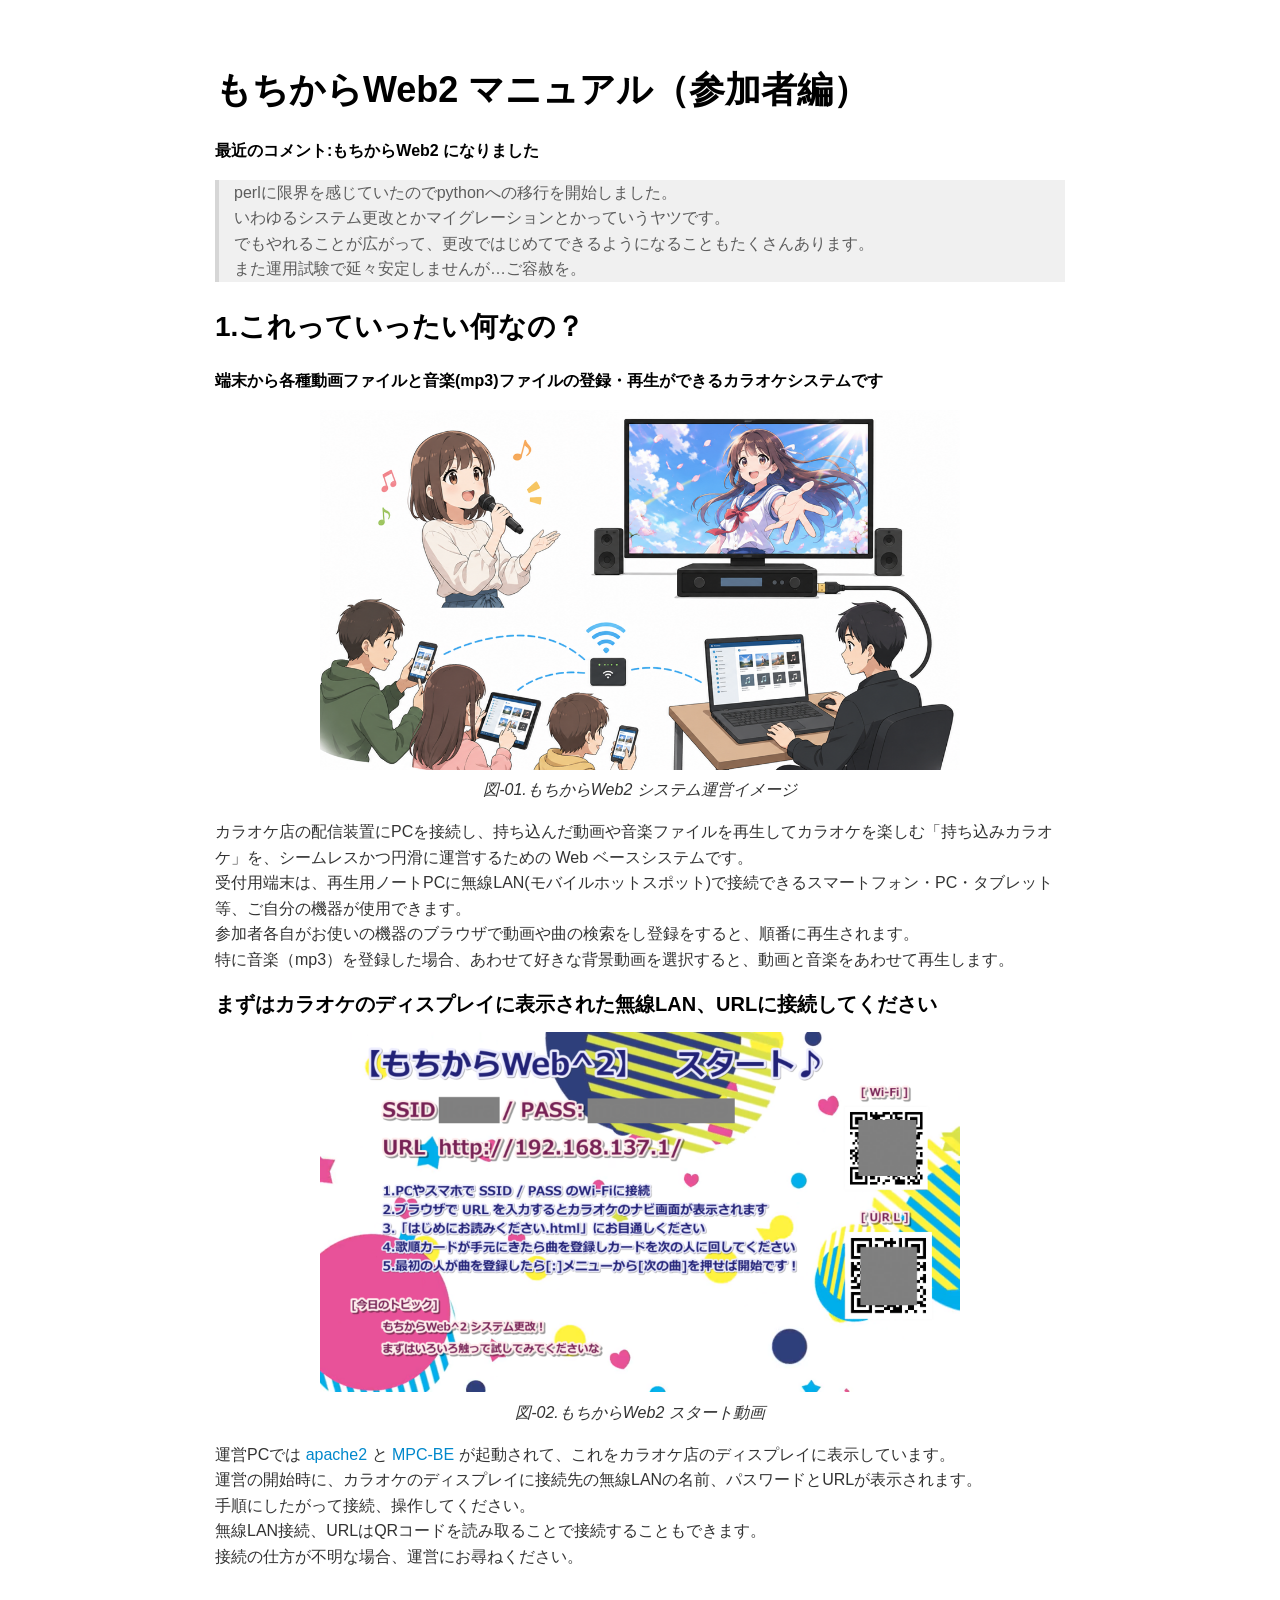
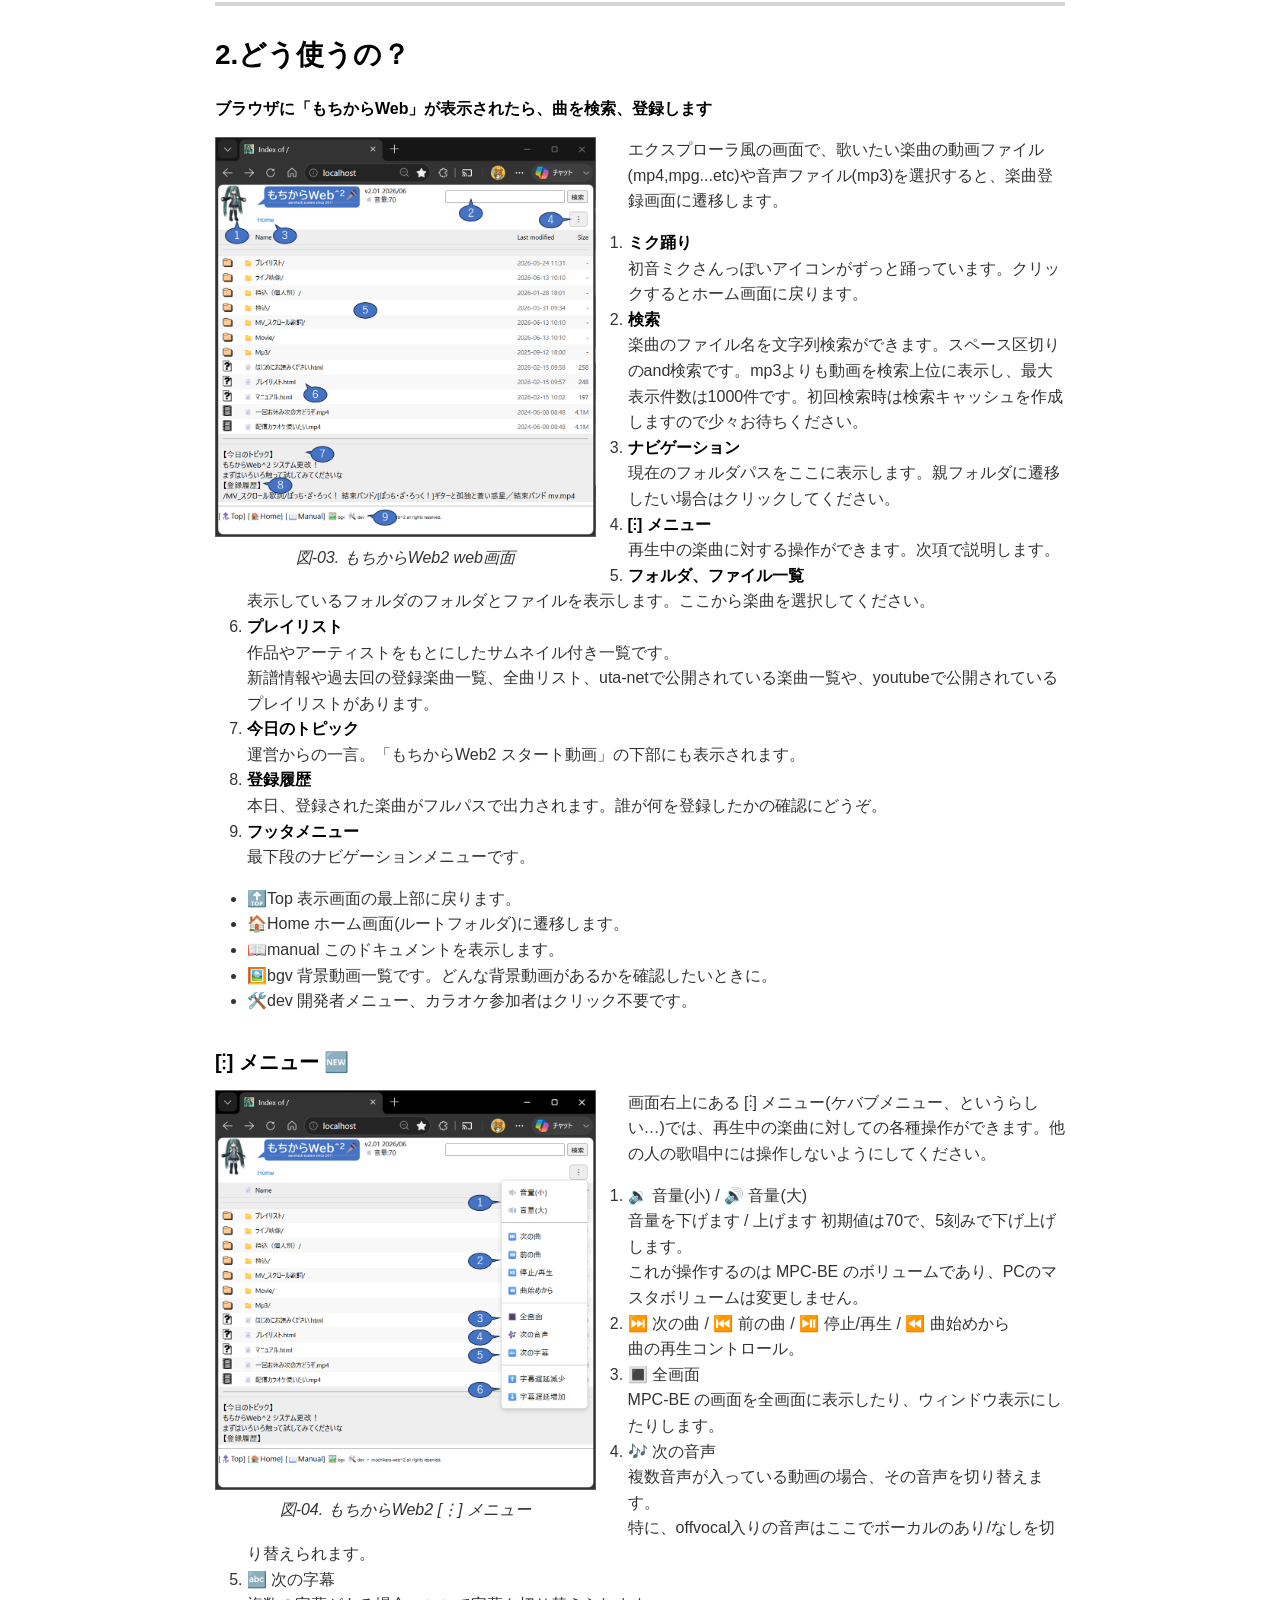
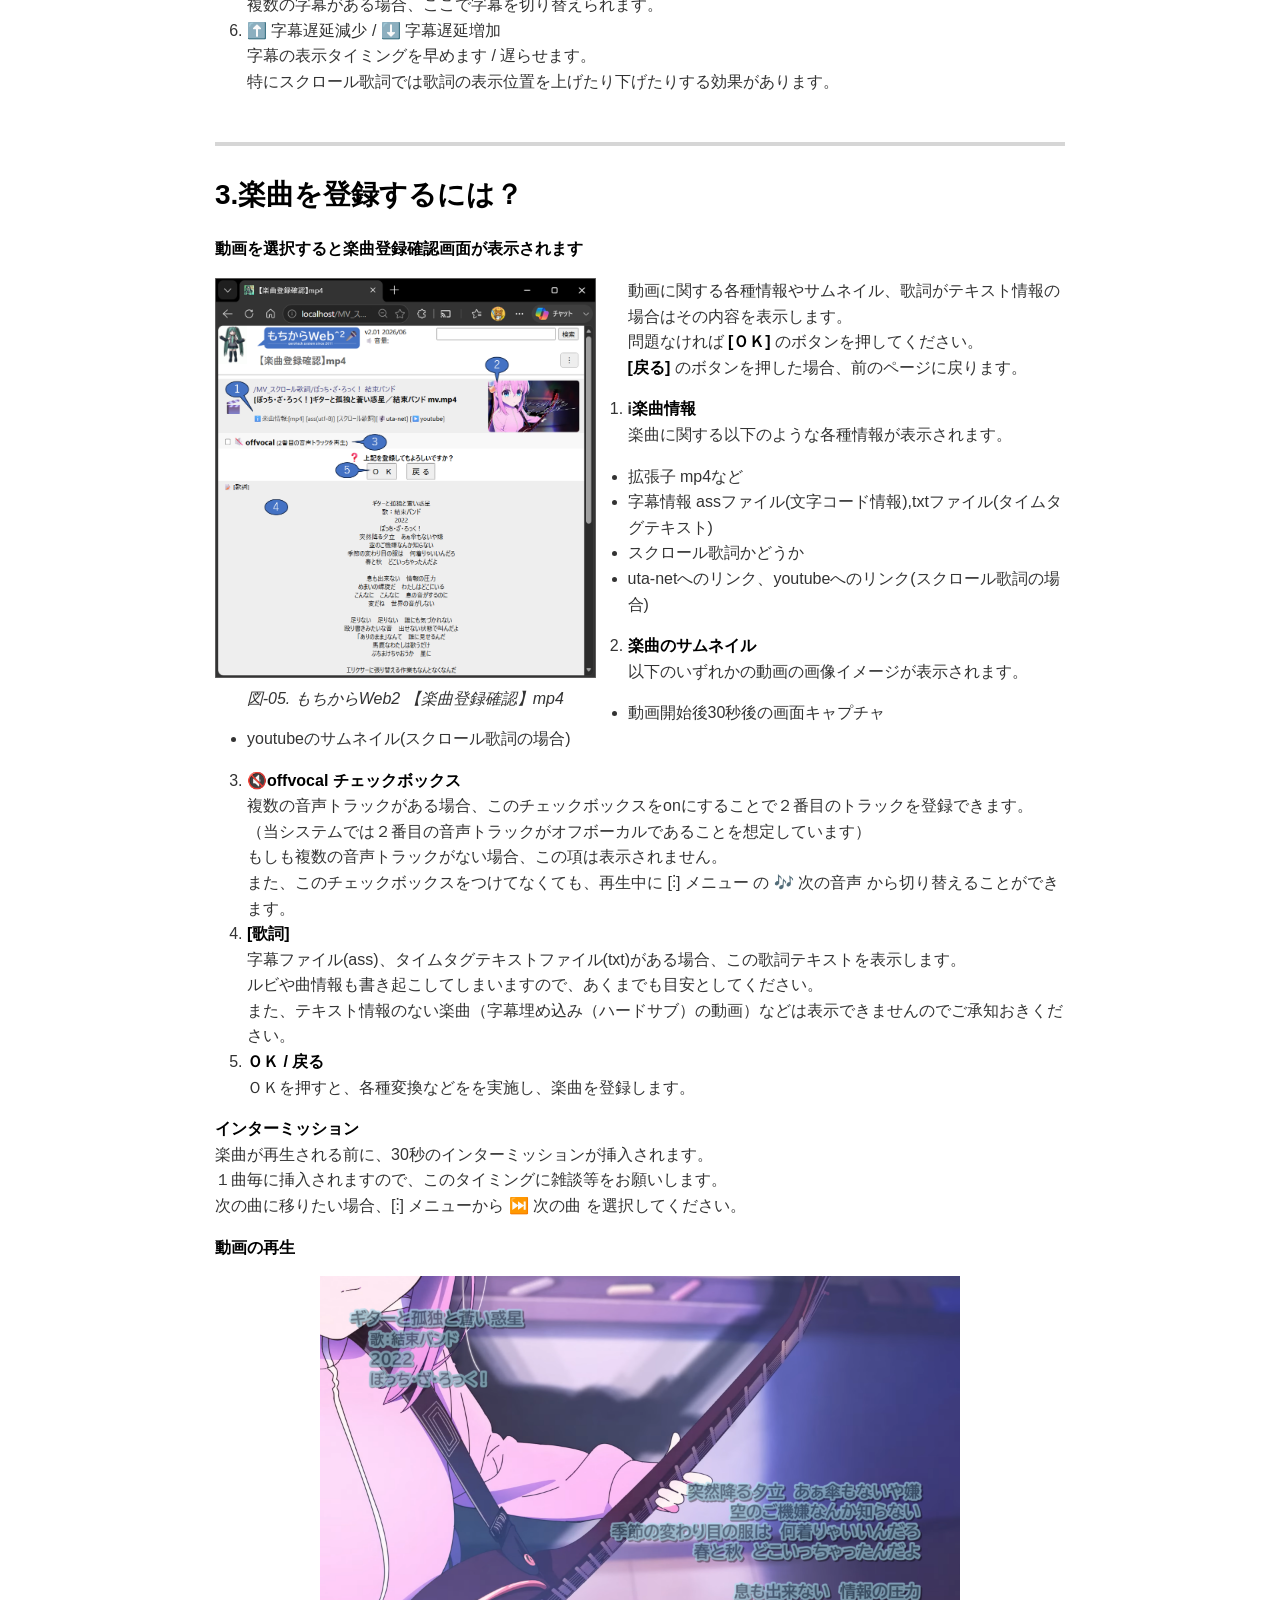
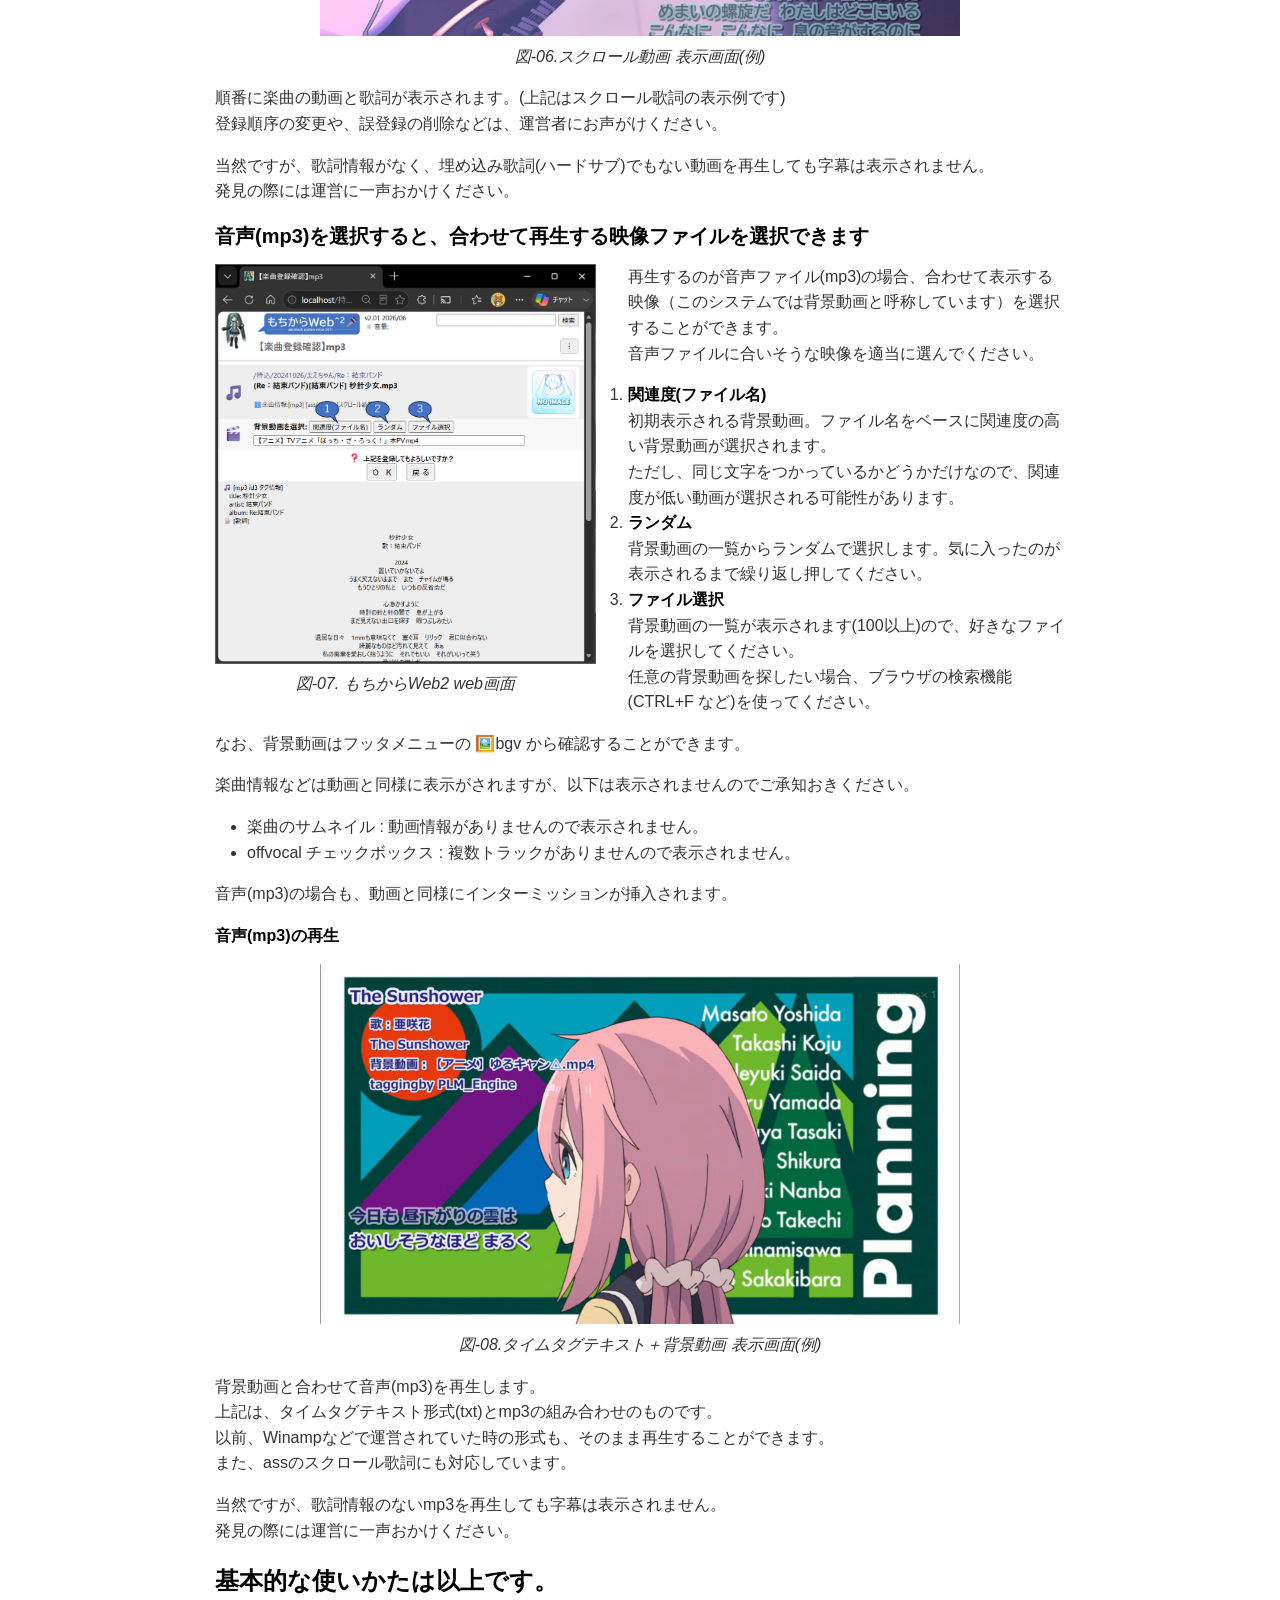
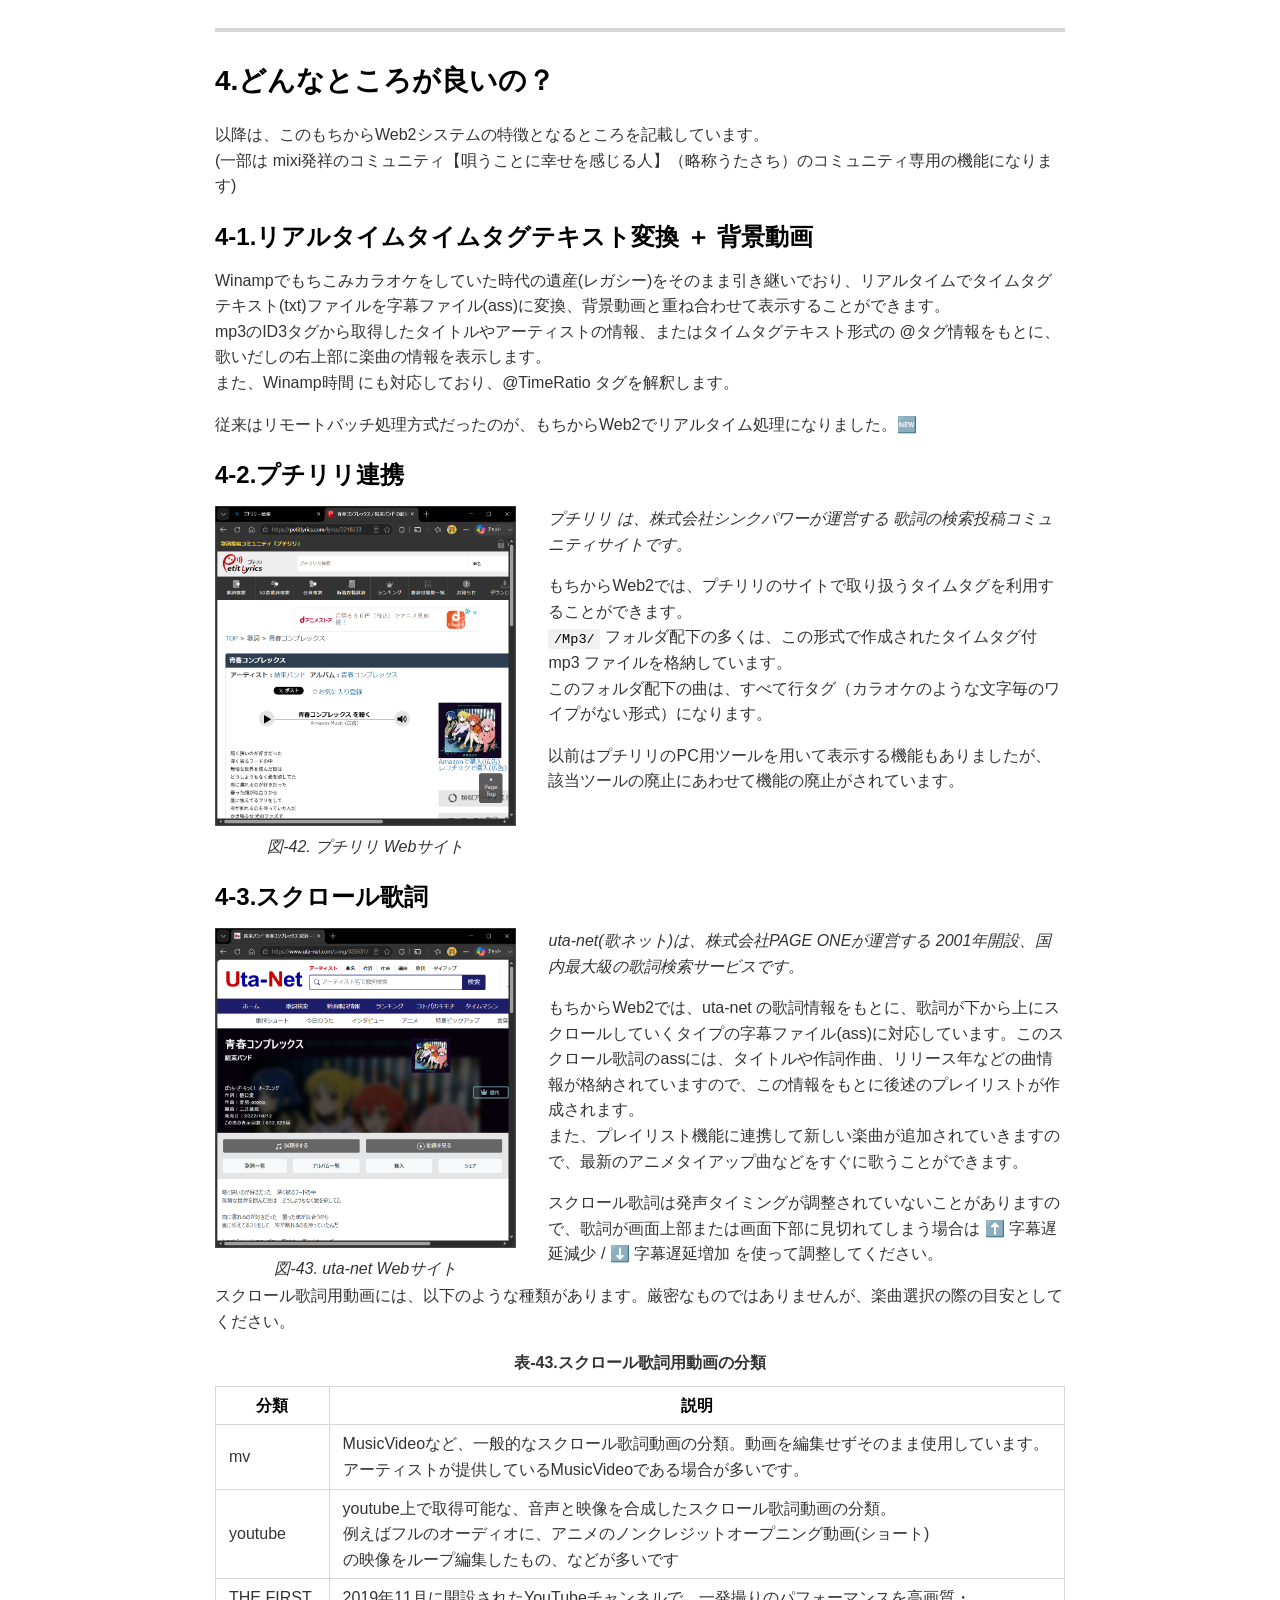
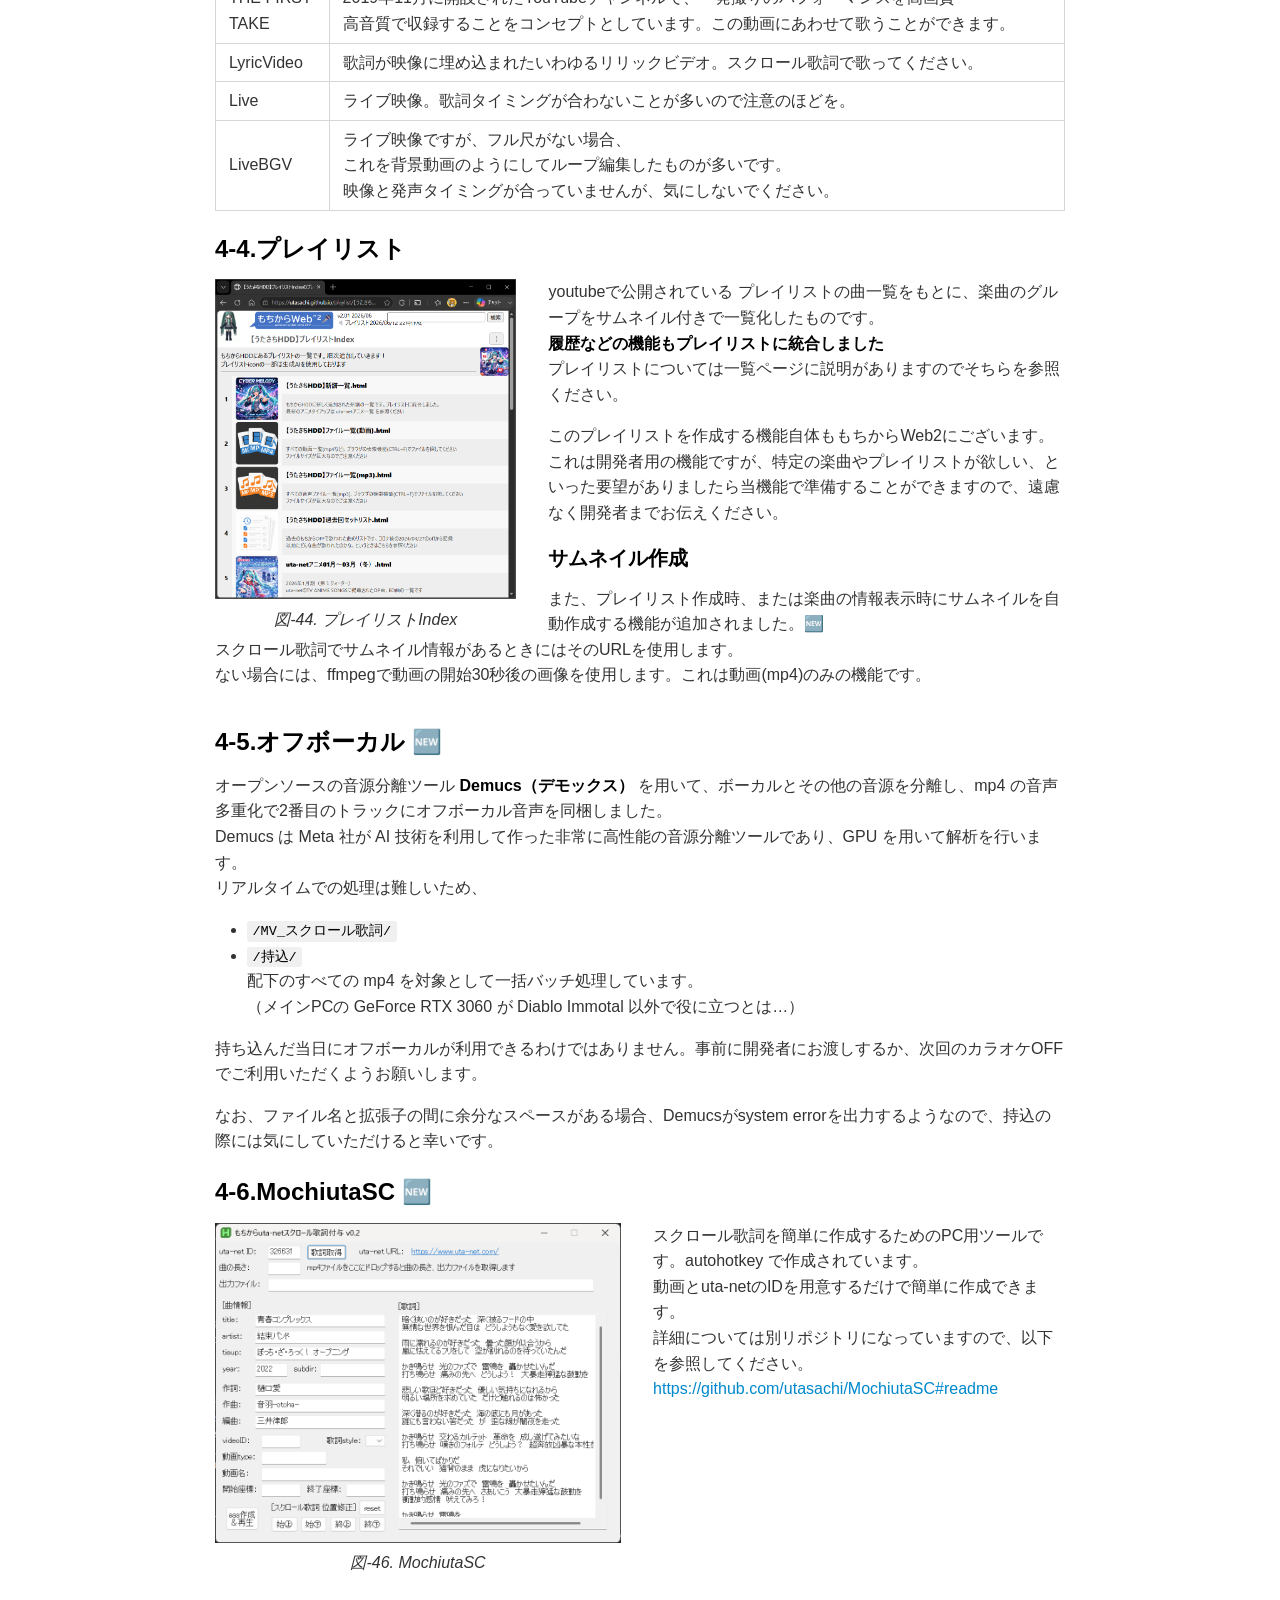
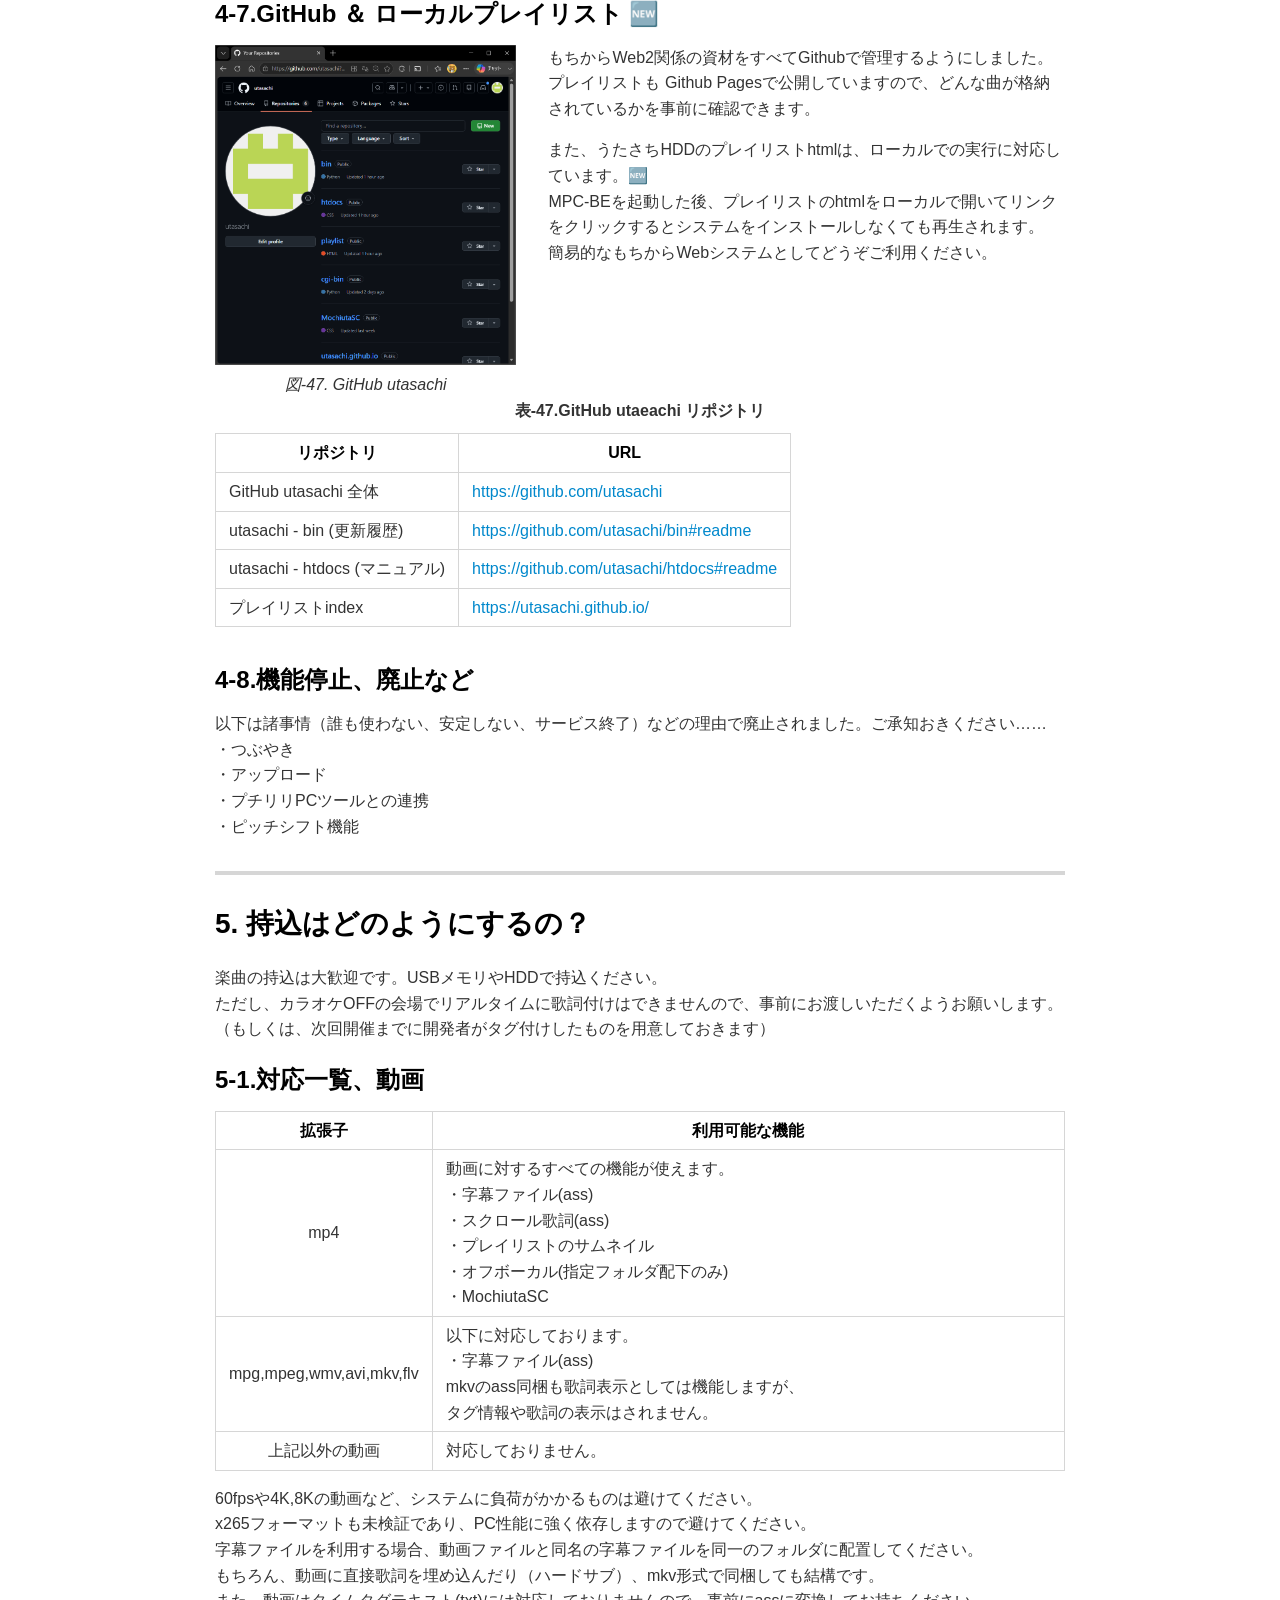
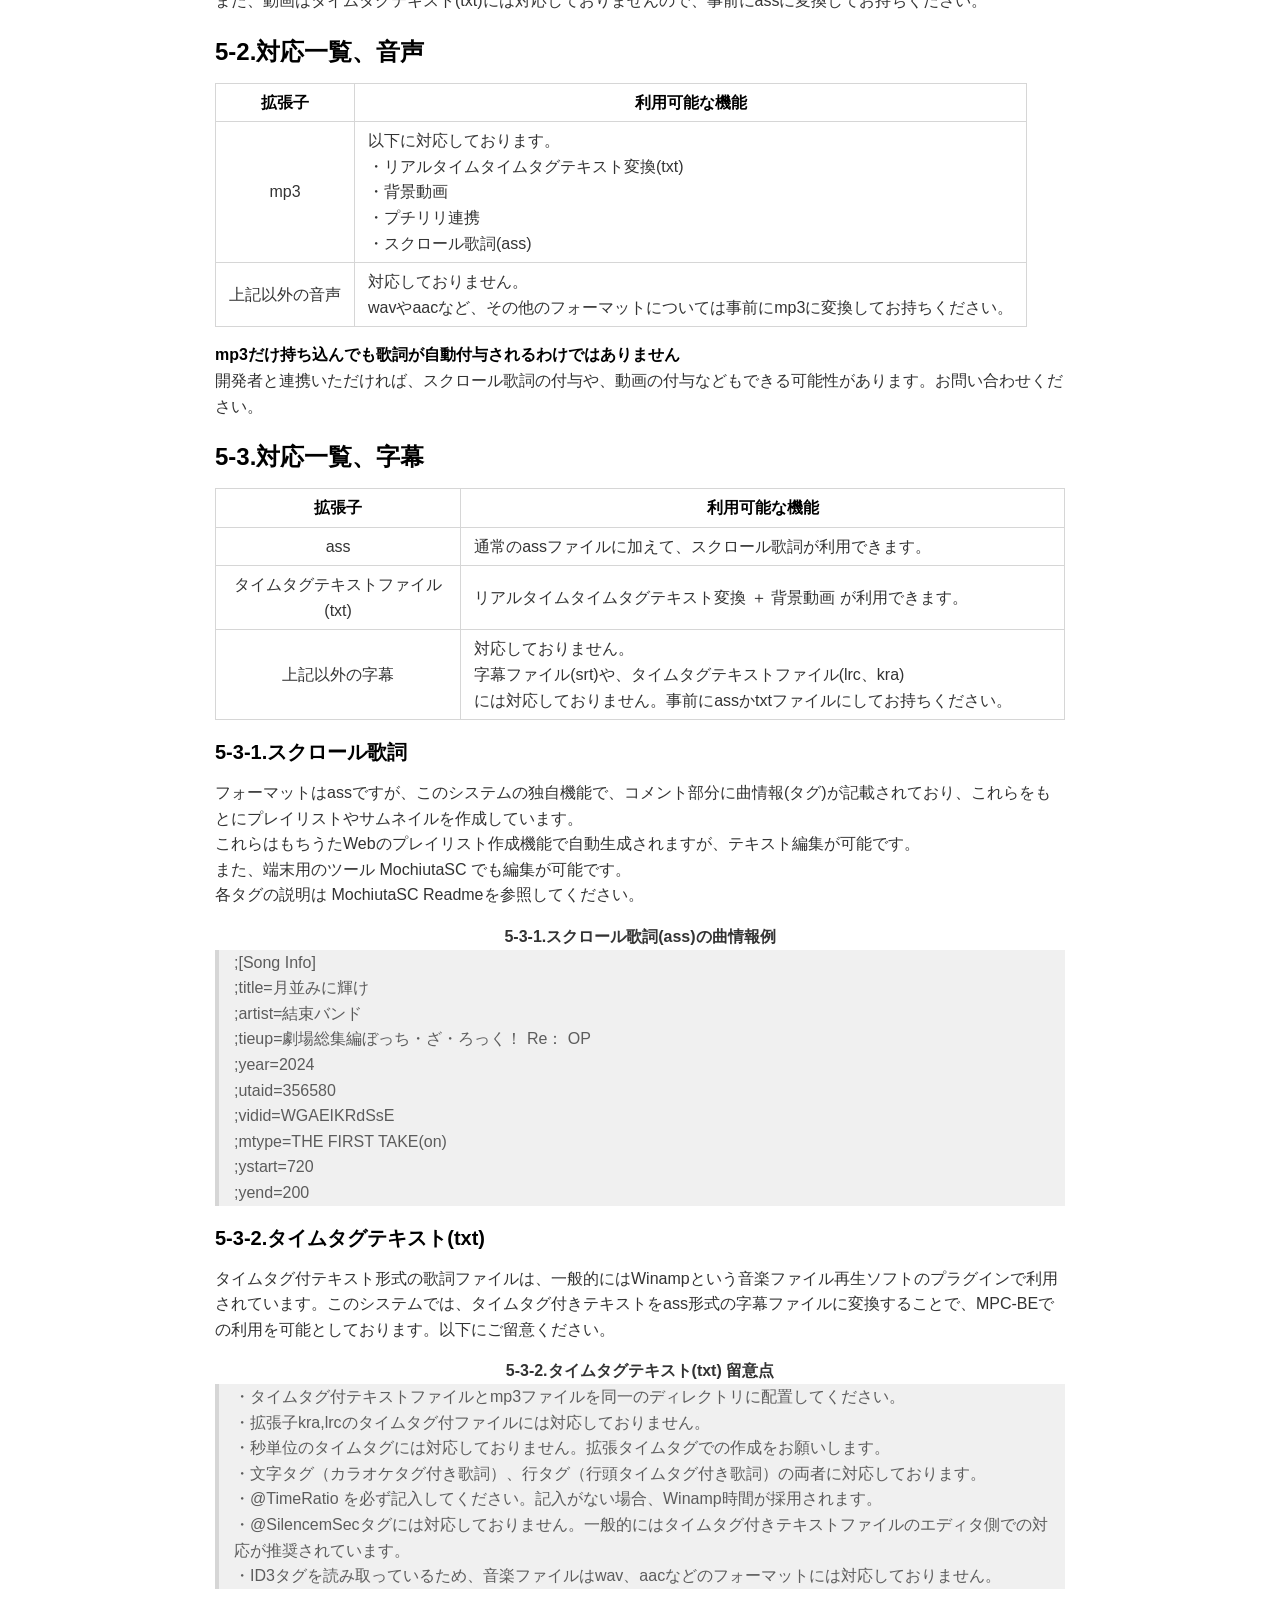
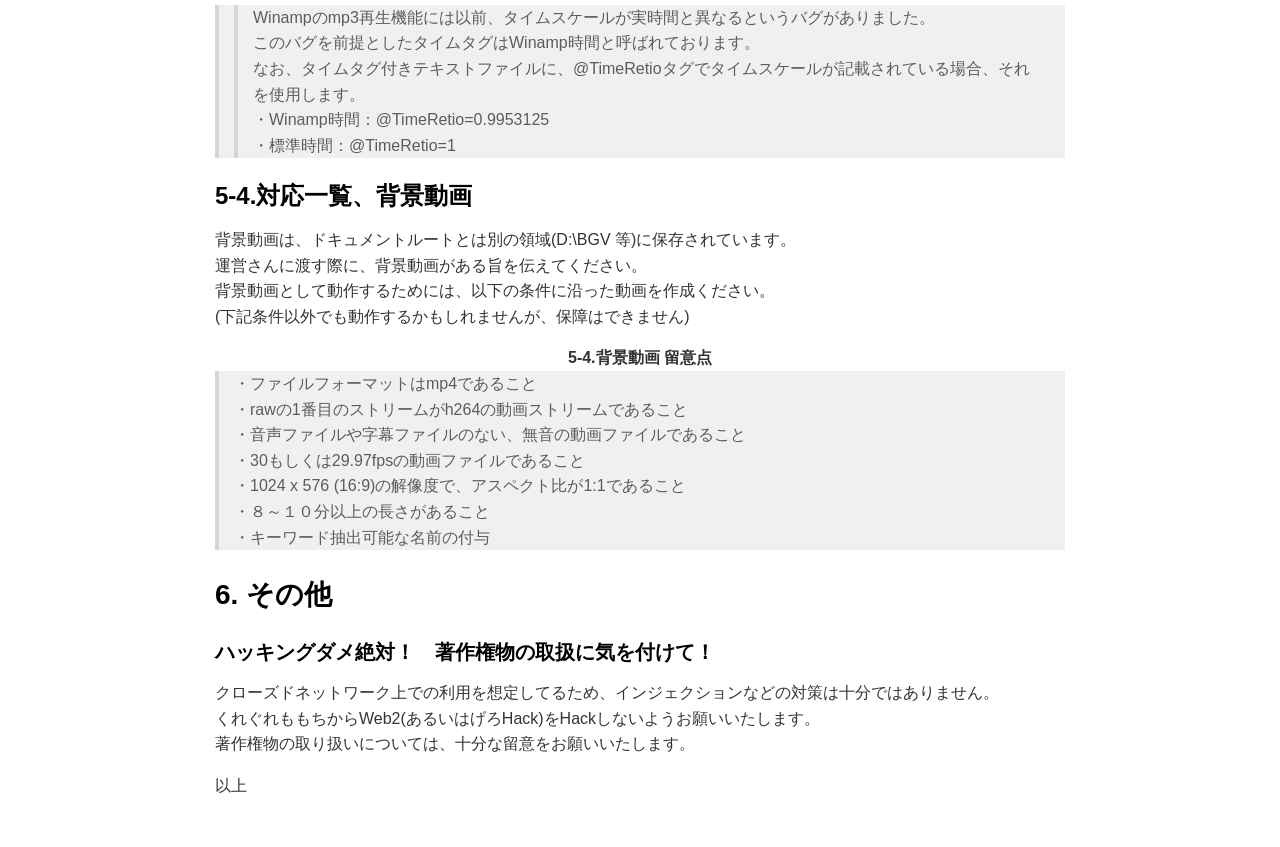
==== README.html @ b485cabf "auto update" ====
<!DOCTYPE html><html><head>
      <title>README</title>
      <meta charset="utf-8">
      <meta name="viewport" content="width=device-width, initial-scale=1.0">
      
      <link rel="stylesheet" href="file:///c:\Users\a12awa\.vscode\extensions\shd101wyy.markdown-preview-enhanced-0.8.30\crossnote\dependencies\katex\katex.min.css">
      
      
      
      
      
      
      
      <style>
      code[class*=language-],pre[class*=language-]{color:#333;background:0 0;font-family:Consolas,"Liberation Mono",Menlo,Courier,monospace;text-align:left;white-space:pre;word-spacing:normal;word-break:normal;word-wrap:normal;line-height:1.4;-moz-tab-size:8;-o-tab-size:8;tab-size:8;-webkit-hyphens:none;-moz-hyphens:none;-ms-hyphens:none;hyphens:none}pre[class*=language-]{padding:.8em;overflow:auto;border-radius:3px;background:#f5f5f5}:not(pre)>code[class*=language-]{padding:.1em;border-radius:.3em;white-space:normal;background:#f5f5f5}.token.blockquote,.token.comment{color:#969896}.token.cdata{color:#183691}.token.doctype,.token.macro.property,.token.punctuation,.token.variable{color:#333}.token.builtin,.token.important,.token.keyword,.token.operator,.token.rule{color:#a71d5d}.token.attr-value,.token.regex,.token.string,.token.url{color:#183691}.token.atrule,.token.boolean,.token.code,.token.command,.token.constant,.token.entity,.token.number,.token.property,.token.symbol{color:#0086b3}.token.prolog,.token.selector,.token.tag{color:#63a35c}.token.attr-name,.token.class,.token.class-name,.token.function,.token.id,.token.namespace,.token.pseudo-class,.token.pseudo-element,.token.url-reference .token.variable{color:#795da3}.token.entity{cursor:help}.token.title,.token.title .token.punctuation{font-weight:700;color:#1d3e81}.token.list{color:#ed6a43}.token.inserted{background-color:#eaffea;color:#55a532}.token.deleted{background-color:#ffecec;color:#bd2c00}.token.bold{font-weight:700}.token.italic{font-style:italic}.language-json .token.property{color:#183691}.language-markup .token.tag .token.punctuation{color:#333}.language-css .token.function,code.language-css{color:#0086b3}.language-yaml .token.atrule{color:#63a35c}code.language-yaml{color:#183691}.language-ruby .token.function{color:#333}.language-markdown .token.url{color:#795da3}.language-makefile .token.symbol{color:#795da3}.language-makefile .token.variable{color:#183691}.language-makefile .token.builtin{color:#0086b3}.language-bash .token.keyword{color:#0086b3}pre[data-line]{position:relative;padding:1em 0 1em 3em}pre[data-line] .line-highlight-wrapper{position:absolute;top:0;left:0;background-color:transparent;display:block;width:100%}pre[data-line] .line-highlight{position:absolute;left:0;right:0;padding:inherit 0;margin-top:1em;background:hsla(24,20%,50%,.08);background:linear-gradient(to right,hsla(24,20%,50%,.1) 70%,hsla(24,20%,50%,0));pointer-events:none;line-height:inherit;white-space:pre}pre[data-line] .line-highlight:before,pre[data-line] .line-highlight[data-end]:after{content:attr(data-start);position:absolute;top:.4em;left:.6em;min-width:1em;padding:0 .5em;background-color:hsla(24,20%,50%,.4);color:#f4f1ef;font:bold 65%/1.5 sans-serif;text-align:center;vertical-align:.3em;border-radius:999px;text-shadow:none;box-shadow:0 1px #fff}pre[data-line] .line-highlight[data-end]:after{content:attr(data-end);top:auto;bottom:.4em}html body{font-family:'Helvetica Neue',Helvetica,'Segoe UI',Arial,freesans,sans-serif;font-size:16px;line-height:1.6;color:#333;background-color:#fff;overflow:initial;box-sizing:border-box;word-wrap:break-word}html body>:first-child{margin-top:0}html body h1,html body h2,html body h3,html body h4,html body h5,html body h6{line-height:1.2;margin-top:1em;margin-bottom:16px;color:#000}html body h1{font-size:2.25em;font-weight:300;padding-bottom:.3em}html body h2{font-size:1.75em;font-weight:400;padding-bottom:.3em}html body h3{font-size:1.5em;font-weight:500}html body h4{font-size:1.25em;font-weight:600}html body h5{font-size:1.1em;font-weight:600}html body h6{font-size:1em;font-weight:600}html body h1,html body h2,html body h3,html body h4,html body h5{font-weight:600}html body h5{font-size:1em}html body h6{color:#5c5c5c}html body strong{color:#000}html body del{color:#5c5c5c}html body a:not([href]){color:inherit;text-decoration:none}html body a{color:#08c;text-decoration:none}html body a:hover{color:#00a3f5;text-decoration:none}html body img{max-width:100%}html body>p{margin-top:0;margin-bottom:16px;word-wrap:break-word}html body>ol,html body>ul{margin-bottom:16px}html body ol,html body ul{padding-left:2em}html body ol.no-list,html body ul.no-list{padding:0;list-style-type:none}html body ol ol,html body ol ul,html body ul ol,html body ul ul{margin-top:0;margin-bottom:0}html body li{margin-bottom:0}html body li.task-list-item{list-style:none}html body li>p{margin-top:0;margin-bottom:0}html body .task-list-item-checkbox{margin:0 .2em .25em -1.8em;vertical-align:middle}html body .task-list-item-checkbox:hover{cursor:pointer}html body blockquote{margin:16px 0;font-size:inherit;padding:0 15px;color:#5c5c5c;background-color:#f0f0f0;border-left:4px solid #d6d6d6}html body blockquote>:first-child{margin-top:0}html body blockquote>:last-child{margin-bottom:0}html body hr{height:4px;margin:32px 0;background-color:#d6d6d6;border:0 none}html body table{margin:10px 0 15px 0;border-collapse:collapse;border-spacing:0;display:block;width:100%;overflow:auto;word-break:normal;word-break:keep-all}html body table th{font-weight:700;color:#000}html body table td,html body table th{border:1px solid #d6d6d6;padding:6px 13px}html body dl{padding:0}html body dl dt{padding:0;margin-top:16px;font-size:1em;font-style:italic;font-weight:700}html body dl dd{padding:0 16px;margin-bottom:16px}html body code{font-family:Menlo,Monaco,Consolas,'Courier New',monospace;font-size:.85em;color:#000;background-color:#f0f0f0;border-radius:3px;padding:.2em 0}html body code::after,html body code::before{letter-spacing:-.2em;content:'\00a0'}html body pre>code{padding:0;margin:0;word-break:normal;white-space:pre;background:0 0;border:0}html body .highlight{margin-bottom:16px}html body .highlight pre,html body pre{padding:1em;overflow:auto;line-height:1.45;border:#d6d6d6;border-radius:3px}html body .highlight pre{margin-bottom:0;word-break:normal}html body pre code,html body pre tt{display:inline;max-width:initial;padding:0;margin:0;overflow:initial;line-height:inherit;word-wrap:normal;background-color:transparent;border:0}html body pre code:after,html body pre code:before,html body pre tt:after,html body pre tt:before{content:normal}html body blockquote,html body dl,html body ol,html body p,html body pre,html body ul{margin-top:0;margin-bottom:16px}html body kbd{color:#000;border:1px solid #d6d6d6;border-bottom:2px solid #c7c7c7;padding:2px 4px;background-color:#f0f0f0;border-radius:3px}@media print{html body{background-color:#fff}html body h1,html body h2,html body h3,html body h4,html body h5,html body h6{color:#000;page-break-after:avoid}html body blockquote{color:#5c5c5c}html body pre{page-break-inside:avoid}html body table{display:table}html body img{display:block;max-width:100%;max-height:100%}html body code,html body pre{word-wrap:break-word;white-space:pre}}.markdown-preview{width:100%;height:100%;box-sizing:border-box}.markdown-preview ul{list-style:disc}.markdown-preview ul ul{list-style:circle}.markdown-preview ul ul ul{list-style:square}.markdown-preview ol{list-style:decimal}.markdown-preview ol ol,.markdown-preview ul ol{list-style-type:lower-roman}.markdown-preview ol ol ol,.markdown-preview ol ul ol,.markdown-preview ul ol ol,.markdown-preview ul ul ol{list-style-type:lower-alpha}.markdown-preview .newpage,.markdown-preview .pagebreak{page-break-before:always}.markdown-preview pre.line-numbers{position:relative;padding-left:3.8em;counter-reset:linenumber}.markdown-preview pre.line-numbers>code{position:relative}.markdown-preview pre.line-numbers .line-numbers-rows{position:absolute;pointer-events:none;top:1em;font-size:100%;left:0;width:3em;letter-spacing:-1px;border-right:1px solid #999;-webkit-user-select:none;-moz-user-select:none;-ms-user-select:none;user-select:none}.markdown-preview pre.line-numbers .line-numbers-rows>span{pointer-events:none;display:block;counter-increment:linenumber}.markdown-preview pre.line-numbers .line-numbers-rows>span:before{content:counter(linenumber);color:#999;display:block;padding-right:.8em;text-align:right}.markdown-preview .mathjax-exps .MathJax_Display{text-align:center!important}.markdown-preview:not([data-for=preview]) .code-chunk .code-chunk-btn-group{display:none}.markdown-preview:not([data-for=preview]) .code-chunk .status{display:none}.markdown-preview:not([data-for=preview]) .code-chunk .output-div{margin-bottom:16px}.markdown-preview .md-toc{padding:0}.markdown-preview .md-toc .md-toc-details{margin:0;padding:0;border:none}.markdown-preview .md-toc summary.md-toc-link-wrapper{cursor:pointer;list-style-position:outside}.markdown-preview .md-toc summary.md-toc-link-wrapper::marker{font-size:.85em}.markdown-preview .md-toc .md-toc-link-wrapper .md-toc-link{display:inline;padding:.25rem 0}.markdown-preview .md-toc .md-toc-link-wrapper .md-toc-link div,.markdown-preview .md-toc .md-toc-link-wrapper .md-toc-link p{display:inline}.markdown-preview .md-toc .md-toc-link-wrapper.highlighted .md-toc-link{font-weight:800}.markdown-preview .md-toc .md-toc-link-wrapper[data-level='0']{margin-left:12px}.markdown-preview .md-toc .md-toc-link-wrapper[data-level='1']{margin-left:28px}.markdown-preview .md-toc .md-toc-link-wrapper[data-level='2']{margin-left:44px}.markdown-preview .md-toc .md-toc-link-wrapper[data-level='3']{margin-left:60px}.markdown-preview .md-toc .md-toc-link-wrapper[data-level='4']{margin-left:76px}.markdown-preview .md-toc .md-toc-link-wrapper[data-level='5']{margin-left:80px}.markdown-preview a.tag,.markdown-preview a.tag:active,.markdown-preview a.tag:link,.markdown-preview a.tag:visited,.markdown-preview span.tag:not(.token){display:inline-block;background-color:var(--vscode-badge-background,rgba(127,127,127,.18));color:var(--vscode-badge-foreground,currentColor);border-radius:2em;font-size:.85em;font-weight:500;padding:.05em .55em;line-height:1.5;white-space:nowrap;text-decoration:none;text-shadow:none;box-shadow:none;transition:background-color .12s ease,opacity .12s ease}.markdown-preview a.tag{cursor:pointer}.markdown-preview a.tag:focus,.markdown-preview a.tag:hover{background-color:var(--vscode-badge-background,rgba(127,127,127,.32));color:var(--vscode-badge-foreground,currentColor);opacity:.85;text-decoration:none;outline:0}.markdown-preview .wikilink-embed-content{border-left:3px solid var(--vscode-textBlockQuote-border,rgba(128,128,128,.3));background:var(--vscode-textBlockQuote-background,rgba(128,128,128,.05));margin:.5em 0;padding:.5em .75em;border-radius:0 3px 3px 0}.markdown-preview .wikilink-embed-content.wikilink-embed-error{border-left-color:var(--vscode-errorForeground,#cf222e);color:var(--vscode-errorForeground,#cf222e);font-style:italic;opacity:.8}.markdown-preview .wikilink-embed-content h1:first-child,.markdown-preview .wikilink-embed-content h2:first-child,.markdown-preview .wikilink-embed-content h3:first-child,.markdown-preview .wikilink-embed-content h4:first-child,.markdown-preview .wikilink-embed-content h5:first-child,.markdown-preview .wikilink-embed-content h6:first-child{margin-top:.25em}.markdown-preview .wikilink-embed-content .wikilink-embed-content{margin:.25em 0;padding:.25em .5em}.markdown-preview .block-id{display:none}.scrollbar-style::-webkit-scrollbar{width:8px}.scrollbar-style::-webkit-scrollbar-track{border-radius:10px;background-color:transparent}.scrollbar-style::-webkit-scrollbar-thumb{border-radius:5px;background-color:var(--vscode-scrollbarSlider-background,rgba(150,150,150,.66));border:4px solid var(--vscode-scrollbarSlider-background,rgba(150,150,150,.66));background-clip:content-box}.scrollbar-style::-webkit-scrollbar-thumb:hover{background-color:var(--vscode-scrollbarSlider-hoverBackground,rgba(120,120,120,.66))}html body[for=html-export]:not([data-presentation-mode]){position:relative;width:100%;height:100%;top:0;left:0;margin:0;padding:0;overflow:auto}html body[for=html-export]:not([data-presentation-mode]) .markdown-preview{position:relative;top:0;min-height:100vh}@media screen and (min-width:914px){html body[for=html-export]:not([data-presentation-mode]) .markdown-preview{padding:2em calc(50% - 457px + 2em)}}@media screen and (max-width:914px){html body[for=html-export]:not([data-presentation-mode]) .markdown-preview{padding:2em}}@media screen and (max-width:450px){html body[for=html-export]:not([data-presentation-mode]) .markdown-preview{font-size:14px!important;padding:1em}}@media print{html body[for=html-export]:not([data-presentation-mode]) #sidebar-toc-btn{display:none}}html body[for=html-export]:not([data-presentation-mode]) #sidebar-toc-btn{position:fixed;bottom:8px;left:8px;font-size:28px;cursor:pointer;color:inherit;z-index:99;width:32px;text-align:center;opacity:.4}html body[for=html-export]:not([data-presentation-mode])[html-show-sidebar-toc] #sidebar-toc-btn{opacity:1}html body[for=html-export]:not([data-presentation-mode])[html-show-sidebar-toc] .md-sidebar-toc{position:fixed;top:0;left:0;width:300px;height:100%;padding:32px 0 48px 0;font-size:14px;box-shadow:0 0 4px rgba(150,150,150,.33);box-sizing:border-box;overflow:auto;background-color:inherit}html body[for=html-export]:not([data-presentation-mode])[html-show-sidebar-toc] .md-sidebar-toc::-webkit-scrollbar{width:8px}html body[for=html-export]:not([data-presentation-mode])[html-show-sidebar-toc] .md-sidebar-toc::-webkit-scrollbar-track{border-radius:10px;background-color:transparent}html body[for=html-export]:not([data-presentation-mode])[html-show-sidebar-toc] .md-sidebar-toc::-webkit-scrollbar-thumb{border-radius:5px;background-color:var(--vscode-scrollbarSlider-background,rgba(150,150,150,.66));border:4px solid var(--vscode-scrollbarSlider-background,rgba(150,150,150,.66));background-clip:content-box}html body[for=html-export]:not([data-presentation-mode])[html-show-sidebar-toc] .md-sidebar-toc::-webkit-scrollbar-thumb:hover{background-color:var(--vscode-scrollbarSlider-hoverBackground,rgba(120,120,120,.66))}html body[for=html-export]:not([data-presentation-mode])[html-show-sidebar-toc] .md-sidebar-toc a{text-decoration:none}html body[for=html-export]:not([data-presentation-mode])[html-show-sidebar-toc] .md-sidebar-toc .md-toc{padding:0 16px}html body[for=html-export]:not([data-presentation-mode])[html-show-sidebar-toc] .md-sidebar-toc .md-toc .md-toc-details{margin:0;padding:0;border:none}html body[for=html-export]:not([data-presentation-mode])[html-show-sidebar-toc] .md-sidebar-toc .md-toc .md-toc-link-wrapper .md-toc-link{display:inline;padding:.25rem 0}html body[for=html-export]:not([data-presentation-mode])[html-show-sidebar-toc] .md-sidebar-toc .md-toc .md-toc-link-wrapper .md-toc-link div,html body[for=html-export]:not([data-presentation-mode])[html-show-sidebar-toc] .md-sidebar-toc .md-toc .md-toc-link-wrapper .md-toc-link p{display:inline}html body[for=html-export]:not([data-presentation-mode])[html-show-sidebar-toc] .md-sidebar-toc .md-toc .md-toc-link-wrapper.highlighted .md-toc-link{font-weight:800}html body[for=html-export]:not([data-presentation-mode])[html-show-sidebar-toc] .md-sidebar-toc .md-toc .md-toc-link-wrapper[data-level='0']{padding-left:0}html body[for=html-export]:not([data-presentation-mode])[html-show-sidebar-toc] .md-sidebar-toc .md-toc .md-toc-link-wrapper[data-level='1']{padding-left:16px}html body[for=html-export]:not([data-presentation-mode])[html-show-sidebar-toc] .md-sidebar-toc .md-toc .md-toc-link-wrapper[data-level='2']{padding-left:32px}html body[for=html-export]:not([data-presentation-mode])[html-show-sidebar-toc] .md-sidebar-toc .md-toc .md-toc-link-wrapper[data-level='3']{padding-left:48px}html body[for=html-export]:not([data-presentation-mode])[html-show-sidebar-toc] .md-sidebar-toc .md-toc .md-toc-link-wrapper[data-level='4']{padding-left:64px}html body[for=html-export]:not([data-presentation-mode])[html-show-sidebar-toc] .md-sidebar-toc .md-toc .md-toc-link-wrapper[data-level='5']{padding-left:80px}html body[for=html-export]:not([data-presentation-mode])[html-show-sidebar-toc] .markdown-preview{left:300px;width:calc(100% - 300px);padding:2em calc(50% - 457px - 300px / 2);margin:0;box-sizing:border-box}@media screen and (max-width:1274px){html body[for=html-export]:not([data-presentation-mode])[html-show-sidebar-toc] .markdown-preview{padding:2em}}@media screen and (max-width:450px){html body[for=html-export]:not([data-presentation-mode])[html-show-sidebar-toc] .markdown-preview{width:100%}}html body[for=html-export]:not([data-presentation-mode]):not([html-show-sidebar-toc]) .markdown-preview{left:50%;transform:translateX(-50%)}html body[for=html-export]:not([data-presentation-mode]):not([html-show-sidebar-toc]) .md-sidebar-toc{display:none}
/* Please visit the URL below for more information: */
/*   https://shd101wyy.github.io/markdown-preview-enhanced/#/customize-css */

      </style>
      <!-- The content below will be included at the end of the <head> element. -->
<script type="text/javascript">
  document.addEventListener("DOMContentLoaded", function () {
    // your code here
  });
</script>
    </head>
    <body for="html-export">
      <div class="crossnote markdown-preview  ">
      
<h1 id="もちからweb2-マニュアル参加者編">もちからWeb2 マニュアル（参加者編） </h1>
<p><strong>最近のコメント:もちからWeb2 になりました</strong></p>
<blockquote>
<p>perlに限界を感じていたのでpythonへの移行を開始しました。<br>
いわゆるシステム更改とかマイグレーションとかっていうヤツです。<br>
でもやれることが広がって、更改ではじめてできるようになることもたくさんあります。<br>
また運用試験で延々安定しませんが…ご容赦を。</p>
</blockquote>
<h2 id="1これっていったい何なの">1.これっていったい何なの？ </h2>
<p><strong>端末から各種動画ファイルと音楽(mp3)ファイルの登録・再生ができるカラオケシステムです</strong></p>
<center><img src="images/mfig01.png" width="640">
<p><em>図-01.もちからWeb2 システム運営イメージ</em></p>
</center>
<p>カラオケ店の配信装置にPCを接続し、持ち込んだ動画や音楽ファイルを再生してカラオケを楽しむ「持ち込みカラオケ」を、シームレスかつ円滑に運営するための Web ベースシステムです。<br>
受付用端末は、再生用ノートPCに無線LAN(モバイルホットスポット)で接続できるスマートフォン・PC・タブレット等、ご自分の機器が使用できます。<br>
参加者各自がお使いの機器のブラウザで動画や曲の検索をし登録をすると、順番に再生されます。<br>
特に音楽（mp3）を登録した場合、あわせて好きな背景動画を選択すると、動画と音楽をあわせて再生します。</p>
<h4 id="まずはカラオケのディスプレイに表示された無線lan-urlに接続してください">まずはカラオケのディスプレイに表示された無線LAN、URLに接続してください </h4>
<center><img src="images/mfig02.png" width="640">
<p><em>図-02.もちからWeb2 スタート動画</em></p>
</center>
<p>運営PCでは <a href="https://httpd.apache.org/">apache2</a> と <a href="https://sourceforge.net/projects/mpcbe/">MPC-BE</a> が起動されて、これをカラオケ店のディスプレイに表示しています。<br>
運営の開始時に、カラオケのディスプレイに接続先の無線LANの名前、パスワードとURLが表示されます。<br>
手順にしたがって接続、操作してください。<br>
無線LAN接続、URLはQRコードを読み取ることで接続することもできます。<br>
接続の仕方が不明な場合、運営にお尋ねください。</p>
<hr>
<h2 id="2どう使うの">2.どう使うの？ </h2>
<p><strong>ブラウザに「もちからWeb」が表示されたら、曲を検索、登録します</strong></p>
<div style="float:left; margin-right:32px; text-align:center;">
  <img src="images/mfig03.png" height="400">
  <div><em>図-03. もちからWeb2 web画面</em></div>
</div>
<p>エクスプローラ風の画面で、歌いたい楽曲の動画ファイル(mp4,mpg...etc)や音声ファイル(mp3)を選択すると、楽曲登録画面に遷移します。</p>
<ol>
<li><strong>ミク踊り</strong><br>
初音ミクさんっぽいアイコンがずっと踊っています。クリックするとホーム画面に戻ります。</li>
<li><strong>検索</strong><br>
楽曲のファイル名を文字列検索ができます。スペース区切りのand検索です。mp3よりも動画を検索上位に表示し、最大表示件数は1000件です。初回検索時は検索キャッシュを作成しますので少々お待ちください。</li>
<li><strong>ナビゲーション</strong><br>
現在のフォルダパスをここに表示します。親フォルダに遷移したい場合はクリックしてください。</li>
<li><strong>[⋮] メニュー</strong><br>
再生中の楽曲に対する操作ができます。次項で説明します。</li>
<li><strong>フォルダ、ファイル一覧</strong><br>
表示しているフォルダのフォルダとファイルを表示します。ここから楽曲を選択してください。</li>
<li><strong>プレイリスト</strong><br>
作品やアーティストをもとにしたサムネイル付き一覧です。<br>
新譜情報や過去回の登録楽曲一覧、全曲リスト、uta-netで公開されている楽曲一覧や、youtubeで公開されているプレイリストがあります。</li>
<li><strong>今日のトピック</strong><br>
運営からの一言。「もちからWeb2 スタート動画」の下部にも表示されます。</li>
<li><strong>登録履歴</strong><br>
本日、登録された楽曲がフルパスで出力されます。誰が何を登録したかの確認にどうぞ。</li>
<li><strong>フッタメニュー</strong><br>
最下段のナビゲーションメニューです。</li>
</ol>
<ul>
<li>🔝Top 表示画面の最上部に戻ります。</li>
<li>🏠Home ホーム画面(ルートフォルダ)に遷移します。</li>
<li>📖manual このドキュメントを表示します。</li>
<li>🖼️bgv 背景動画一覧です。どんな背景動画があるかを確認したいときに。</li>
<li>🛠️dev 開発者メニュー、カラオケ参加者はクリック不要です。</li>
</ul>
<div style="clear:left;"></div>
<h4 id="-メニュー-">[⋮] メニュー 🆕 </h4>
<div style="float:left; margin-right:32px; text-align:center;">
  <img src="images/mfig04.png" height="400">
  <div><em>図-04. もちからWeb2 [⋮] メニュー</em></div>
</div>
<p>画面右上にある [⋮] メニュー(ケバブメニュー、というらしい…)では、再生中の楽曲に対しての各種操作ができます。他の人の歌唱中には操作しないようにしてください。</p>
<ol>
<li>🔉 音量(小) / 🔊 音量(大)<br>
音量を下げます / 上げます 初期値は70で、5刻みで下げ上げします。<br>
これが操作するのは MPC-BE のボリュームであり、PCのマスタボリュームは変更しません。</li>
<li>⏭️ 次の曲 / ⏮️ 前の曲 / ⏯️ 停止/再生 / ⏪ 曲始めから<br>
曲の再生コントロール。</li>
<li>🔳 全画面<br>
MPC-BE の画面を全画面に表示したり、ウィンドウ表示にしたりします。</li>
<li>🎶 次の音声<br>
複数音声が入っている動画の場合、その音声を切り替えます。<br>
特に、offvocal入りの音声はここでボーカルのあり/なしを切り替えられます。</li>
<li>🔤 次の字幕<br>
複数の字幕がある場合、ここで字幕を切り替えられます。</li>
<li>⬆️ 字幕遅延減少 / ⬇️ 字幕遅延増加<br>
字幕の表示タイミングを早めます / 遅らせます。<br>
特にスクロール歌詞では歌詞の表示位置を上げたり下げたりする効果があります。</li>
</ol>
<div style="clear:left;"></div>
<hr>
<h2 id="3楽曲を登録するには">3.楽曲を登録するには？ </h2>
<p><strong>動画を選択すると楽曲登録確認画面が表示されます</strong></p>
<div style="float:left; margin-right:32px; text-align:center;">
  <img src="images/mfig05.png" height="400">
  <div><em>図-05. もちからWeb2 【楽曲登録確認】mp4</em></div>
</div>
<p>動画に関する各種情報やサムネイル、歌詞がテキスト情報の場合はその内容を表示します。<br>
問題なければ <strong>[ＯＫ]</strong> のボタンを押してください。<br>
<strong>[戻る]</strong> のボタンを押した場合、前のページに戻ります。</p>
<ol>
<li>ℹ️<strong>楽曲情報</strong><br>
楽曲に関する以下のような各種情報が表示されます。</li>
</ol>
<ul>
<li>拡張子 mp4など</li>
<li>字幕情報 assファイル(文字コード情報),txtファイル(タイムタグテキスト)</li>
<li>スクロール歌詞かどうか</li>
<li>uta-netへのリンク、youtubeへのリンク(スクロール歌詞の場合)</li>
</ul>
<ol start="2">
<li><strong>楽曲のサムネイル</strong><br>
以下のいずれかの動画の画像イメージが表示されます。</li>
</ol>
<ul>
<li>動画開始後30秒後の画面キャプチャ</li>
<li>youtubeのサムネイル(スクロール歌詞の場合)</li>
</ul>
<ol start="3">
<li>
<p>🔇<strong>offvocal チェックボックス</strong><br>
複数の音声トラックがある場合、このチェックボックスをonにすることで２番目のトラックを登録できます。<br>
（当システムでは２番目の音声トラックがオフボーカルであることを想定しています）<br>
もしも複数の音声トラックがない場合、この項は表示されません。<br>
また、このチェックボックスをつけてなくても、再生中に [⋮] メニュー の 🎶 次の音声 から切り替えることができます。</p>
</li>
<li>
<p><strong>[歌詞]</strong><br>
字幕ファイル(ass)、タイムタグテキストファイル(txt)がある場合、この歌詞テキストを表示します。<br>
ルビや曲情報も書き起こしてしまいますので、あくまでも目安としてください。<br>
また、テキスト情報のない楽曲（字幕埋め込み（ハードサブ）の動画）などは表示できませんのでご承知おきください。</p>
</li>
<li>
<p><strong>ＯＫ / 戻る</strong><br>
ＯＫを押すと、各種変換などをを実施し、楽曲を登録します。</p>
</li>
</ol>
<div style="clear:left;"></div>
<p><strong>インターミッション</strong><br>
楽曲が再生される前に、30秒のインターミッションが挿入されます。<br>
１曲毎に挿入されますので、このタイミングに雑談等をお願いします。<br>
次の曲に移りたい場合、[⋮] メニューから ⏭️ 次の曲 を選択してください。</p>
<p><strong>動画の再生</strong></p>
<div style="clear:left;"></div>
<center><img src="images/mfig06.png" width="640">
<p><em>図-06.スクロール動画 表示画面(例)</em></p>
</center>
<p>順番に楽曲の動画と歌詞が表示されます。(上記はスクロール歌詞の表示例です)<br>
登録順序の変更や、誤登録の削除などは、運営者にお声がけください。</p>
<p>当然ですが、歌詞情報がなく、埋め込み歌詞(ハードサブ)でもない動画を再生しても字幕は表示されません。<br>
発見の際には運営に一声おかけください。</p>
<h4 id="音声mp3を選択すると-合わせて再生する映像ファイルを選択できます">音声(mp3)を選択すると、合わせて再生する映像ファイルを選択できます </h4>
<div style="float:left; margin-right:32px; text-align:center;">
  <img src="images/mfig07.png" height="400">
  <div><em>図-07. もちからWeb2 web画面</em></div>
</div>
<p>再生するのが音声ファイル(mp3)の場合、合わせて表示する映像（このシステムでは背景動画と呼称しています）を選択することができます。<br>
音声ファイルに合いそうな映像を適当に選んでください。</p>
<ol>
<li><strong>関連度(ファイル名)</strong><br>
初期表示される背景動画。ファイル名をベースに関連度の高い背景動画が選択されます。<br>
ただし、同じ文字をつかっているかどうかだけなので、関連度が低い動画が選択される可能性があります。</li>
<li><strong>ランダム</strong><br>
背景動画の一覧からランダムで選択します。気に入ったのが表示されるまで繰り返し押してください。</li>
<li><strong>ファイル選択</strong><br>
背景動画の一覧が表示されます(100以上)ので、好きなファイルを選択してください。<br>
任意の背景動画を探したい場合、ブラウザの検索機能(CTRL+F など)を使ってください。</li>
</ol>
<p>なお、背景動画はフッタメニューの 🖼️bgv から確認することができます。</p>
<p>楽曲情報などは動画と同様に表示がされますが、以下は表示されませんのでご承知おきください。</p>
<ul>
<li>楽曲のサムネイル  : 動画情報がありませんので表示されません。</li>
<li>offvocal チェックボックス : 複数トラックがありませんので表示されません。</li>
</ul>
<p>音声(mp3)の場合も、動画と同様にインターミッションが挿入されます。</p>
<div style="clear:left;"></div>
<p><strong>音声(mp3)の再生</strong></p>
<div style="clear:left;"></div>
<center><img src="images/mfig08.png" width="640">
<p><em>図-08.タイムタグテキスト＋背景動画 表示画面(例)</em></p>
</center>
<p>背景動画と合わせて音声(mp3)を再生します。<br>
上記は、タイムタグテキスト形式(txt)とmp3の組み合わせのものです。<br>
以前、Winampなどで運営されていた時の形式も、そのまま再生することができます。<br>
また、assのスクロール歌詞にも対応しています。</p>
<p>当然ですが、歌詞情報のないmp3を再生しても字幕は表示されません。<br>
発見の際には運営に一声おかけください。</p>
<h3 id="基本的な使いかたは以上です">基本的な使いかたは以上です。 </h3>
<hr>
<h2 id="4どんなところが良いの">4.どんなところが良いの？ </h2>
<p>以降は、このもちからWeb2システムの特徴となるところを記載しています。<br>
(一部は mixi発祥のコミュニティ【唄うことに幸せを感じる人】（略称うたさち）のコミュニティ専用の機能になります)</p>
<h3 id="4-1リアルタイムタイムタグテキスト変換--背景動画">4-1.リアルタイムタイムタグテキスト変換 ＋ 背景動画 </h3>
<p>Winampでもちこみカラオケをしていた時代の遺産(レガシー)をそのまま引き継いでおり、リアルタイムでタイムタグテキスト(txt)ファイルを字幕ファイル(ass)に変換、背景動画と重ね合わせて表示することができます。<br>
mp3のID3タグから取得したタイトルやアーティストの情報、またはタイムタグテキスト形式の @タグ情報をもとに、歌いだしの右上部に楽曲の情報を表示します。<br>
また、Winamp時間 にも対応しており、@TimeRatio タグを解釈します。</p>
<p>従来はリモートバッチ処理方式だったのが、もちからWeb2でリアルタイム処理になりました。🆕</p>
<h3 id="4-2プチリリ連携">4-2.プチリリ連携 </h3>
<div style="float:left; margin-right:32px; text-align:center;">
  <img src="images/mfig42.png" height="320">
  <div><em>図-42. プチリリ Webサイト</em></div>
</div>
<p><em>プチリリ は、株式会社シンクパワーが運営する 歌詞の検索投稿コミュニティサイトです。</em></p>
<p>もちからWeb2では、プチリリのサイトで取り扱うタイムタグを利用することができます。<br>
<code>/Mp3/</code> フォルダ配下の多くは、この形式で作成されたタイムタグ付 mp3 ファイルを格納しています。<br>
このフォルダ配下の曲は、すべて行タグ（カラオケのような文字毎のワイプがない形式）になります。</p>
<p>以前はプチリリのPC用ツールを用いて表示する機能もありましたが、該当ツールの廃止にあわせて機能の廃止がされています。</p>
<div style="clear:left;"></div>
<h3 id="4-3スクロール歌詞">4-3.スクロール歌詞 </h3>
<div style="float:left; margin-right:32px; text-align:center;">
  <img src="images/mfig43.png" height="320">
  <div><em>図-43. uta-net Webサイト</em></div>
</div>
<p><em>uta-net(歌ネット)は、株式会社PAGE ONEが運営する 2001年開設、国内最大級の歌詞検索サービスです。</em></p>
<p>もちからWeb2では、uta-net の歌詞情報をもとに、歌詞が下から上にスクロールしていくタイプの字幕ファイル(ass)に対応しています。このスクロール歌詞のassには、タイトルや作詞作曲、リリース年などの曲情報が格納されていますので、この情報をもとに後述のプレイリストが作成されます。<br>
また、プレイリスト機能に連携して新しい楽曲が追加されていきますので、最新のアニメタイアップ曲などをすぐに歌うことができます。</p>
<p>スクロール歌詞は発声タイミングが調整されていないことがありますので、歌詞が画面上部または画面下部に見切れてしまう場合は ⬆️ 字幕遅延減少 / ⬇️ 字幕遅延増加 を使って調整してください。</p>
<p>スクロール歌詞用動画には、以下のような種類があります。厳密なものではありませんが、楽曲選択の際の目安としてください。</p>
<div style="clear:left;"></div>
<center><b>表-43.スクロール歌詞用動画の分類</b></center>
<table>
<thead>
<tr>
<th>分類</th>
<th>説明</th>
</tr>
</thead>
<tbody>
<tr>
<td>mv</td>
<td>MusicVideoなど、一般的なスクロール歌詞動画の分類。動画を編集せずそのまま使用しています。 アーティストが提供しているMusicVideoである場合が多いです。</td>
</tr>
<tr>
<td>youtube</td>
<td>youtube上で取得可能な、音声と映像を合成したスクロール歌詞動画の分類。例えばフルのオーディオに、アニメのノンクレジットオープニング動画(ショート)の映像をループ編集したもの、などが多いです</td>
</tr>
<tr>
<td>THE FIRST TAKE</td>
<td>2019年11月に開設されたYouTubeチャンネルで、一発撮りのパフォーマンスを高画質・高音質で収録することをコンセプトとしています。この動画にあわせて歌うことができます。</td>
</tr>
<tr>
<td>LyricVideo</td>
<td>歌詞が映像に埋め込まれたいわゆるリリックビデオ。スクロール歌詞で歌ってください。</td>
</tr>
<tr>
<td>Live</td>
<td>ライブ映像。歌詞タイミングが合わないことが多いので注意のほどを。</td>
</tr>
<tr>
<td>LiveBGV</td>
<td>ライブ映像ですが、フル尺がない場合、これを背景動画のようにしてループ編集したものが多いです。映像と発声タイミングが合っていませんが、気にしないでください。</td>
</tr>
</tbody>
</table>
<h3 id="4-4プレイリスト">4-4.プレイリスト </h3>
<div style="float:left; margin-right:32px; text-align:center;">
  <img src="images/mfig44.png" height="320">
  <div><em>図-44. プレイリストIndex</em></div>
</div>
<p>youtubeで公開されている プレイリストの曲一覧をもとに、楽曲のグループをサムネイル付きで一覧化したものです。<br>
<strong>履歴などの機能もプレイリストに統合しました</strong><br>
プレイリストについては一覧ページに説明がありますのでそちらを参照ください。</p>
<p>このプレイリストを作成する機能自体ももちからWeb2にございます。<br>
これは開発者用の機能ですが、特定の楽曲やプレイリストが欲しい、といった要望がありましたら当機能で準備することができますので、遠慮なく開発者までお伝えください。</p>
<h4 id="サムネイル作成">サムネイル作成 </h4>
<p>また、プレイリスト作成時、または楽曲の情報表示時にサムネイルを自動作成する機能が追加されました。🆕<br>
スクロール歌詞でサムネイル情報があるときにはそのURLを使用します。<br>
ない場合には、ffmpegで動画の開始30秒後の画像を使用します。これは動画(mp4)のみの機能です。</p>
<div style="clear:left;"></div>
<h3 id="4-5オフボーカル-">4-5.オフボーカル 🆕 </h3>
<p>オープンソースの音源分離ツール <strong>Demucs（デモックス）</strong> を用いて、ボーカルとその他の音源を分離し、mp4 の音声多重化で2番目のトラックにオフボーカル音声を同梱しました。<br>
Demucs は Meta 社が AI 技術を利用して作った非常に高性能の音源分離ツールであり、GPU を用いて解析を行います。<br>
リアルタイムでの処理は難しいため、</p>
<ul>
<li><code>/MV_スクロール歌詞/</code></li>
<li><code>/持込/</code><br>
配下のすべての mp4 を対象として一括バッチ処理しています。<br>
（メインPCの GeForce RTX 3060 が Diablo Immotal 以外で役に立つとは…）</li>
</ul>
<p>持ち込んだ当日にオフボーカルが利用できるわけではありません。事前に開発者にお渡しするか、次回のカラオケOFFでご利用いただくようお願いします。</p>
<p>なお、ファイル名と拡張子の間に余分なスペースがある場合、Demucsがsystem errorを出力するようなので、持込の際には気にしていただけると幸いです。</p>
<h3 id="4-6mochiutasc-">4-6.MochiutaSC 🆕 </h3>
<div style="float:left; margin-right:32px; text-align:center;">
  <img src="images/mfig46.png" height="320">
  <div><em>図-46. MochiutaSC</em></div>
</div>
<p>スクロール歌詞を簡単に作成するためのPC用ツールです。autohotkey で作成されています。<br>
動画とuta-netのIDを用意するだけで簡単に作成できます。<br>
詳細については別リポジトリになっていますので、以下を参照してください。<br>
<a href="https://github.com/utasachi/MochiutaSC#readme">https://github.com/utasachi/MochiutaSC#readme</a></p>
<div style="clear:left;"></div>
<h3 id="4-7github--ローカルプレイリスト-">4-7.GitHub ＆ ローカルプレイリスト 🆕 </h3>
<div style="float:left; margin-right:32px; text-align:center;">
  <img src="images/mfig47.png" height="320">
  <div><em>図-47. GitHub utasachi</em></div>
</div>
<p>もちからWeb2関係の資材をすべてGithubで管理するようにしました。<br>
プレイリストも Github Pagesで公開していますので、どんな曲が格納されているかを事前に確認できます。</p>
<p>また、うたさちHDDのプレイリストhtmlは、ローカルでの実行に対応しています。🆕<br>
MPC-BEを起動した後、プレイリストのhtmlをローカルで開いてリンクをクリックするとシステムをインストールしなくても再生されます。<br>
簡易的なもちからWebシステムとしてどうぞご利用ください。</p>
<div style="clear:left;"></div>
<center><b>表-47.GitHub utaeachi リポジトリ</b></center>
<table>
<thead>
<tr>
<th>リポジトリ</th>
<th>URL</th>
</tr>
</thead>
<tbody>
<tr>
<td>GitHub utasachi 全体</td>
<td><a href="https://github.com/utasachi">https://github.com/utasachi</a></td>
</tr>
<tr>
<td>utasachi - bin (更新履歴)</td>
<td><a href="https://github.com/utasachi/bin#readme">https://github.com/utasachi/bin#readme</a></td>
</tr>
<tr>
<td>utasachi - htdocs (マニュアル)</td>
<td><a href="https://github.com/utasachi/htdocs#readme">https://github.com/utasachi/htdocs#readme</a></td>
</tr>
<tr>
<td>プレイリストindex</td>
<td><a href="https://utasachi.github.io/">https://utasachi.github.io/</a></td>
</tr>
</tbody>
</table>
<div style="clear:left;"></div>
<h3 id="4-8機能停止-廃止など">4-8.機能停止、廃止など </h3>
<p>以下は諸事情（誰も使わない、安定しない、サービス終了）などの理由で廃止されました。ご承知おきください……<br>
・つぶやき<br>
・アップロード<br>
・プチリリPCツールとの連携<br>
・ピッチシフト機能</p>
<hr>
<h2 id="5-持込はどのようにするの">5. 持込はどのようにするの？ </h2>
<p>楽曲の持込は大歓迎です。USBメモリやHDDで持込ください。<br>
ただし、カラオケOFFの会場でリアルタイムに歌詞付けはできませんので、事前にお渡しいただくようお願いします。<br>
（もしくは、次回開催までに開発者がタグ付けしたものを用意しておきます）</p>
<h3 id="5-1対応一覧-動画">5-1.対応一覧、動画 </h3>
<table>
<thead>
<tr>
<th style="text-align:center">拡張子</th>
<th>利用可能な機能</th>
</tr>
</thead>
<tbody>
<tr>
<td style="text-align:center">mp4</td>
<td>動画に対するすべての機能が使えます。<br>・字幕ファイル(ass)<br>・スクロール歌詞(ass)<br>・プレイリストのサムネイル<br>・オフボーカル(指定フォルダ配下のみ)<br>・MochiutaSC<br></td>
</tr>
<tr>
<td style="text-align:center">mpg,mpeg,wmv,avi,mkv,flv</td>
<td>以下に対応しております。<br>・字幕ファイル(ass)<br>mkvのass同梱も歌詞表示としては機能しますが、タグ情報や歌詞の表示はされません。</td>
</tr>
<tr>
<td style="text-align:center">上記以外の動画</td>
<td>対応しておりません。</td>
</tr>
</tbody>
</table>
<p>60fpsや4K,8Kの動画など、システムに負荷がかかるものは避けてください。<br>
x265フォーマットも未検証であり、PC性能に強く依存しますので避けてください。<br>
字幕ファイルを利用する場合、動画ファイルと同名の字幕ファイルを同一のフォルダに配置してください。<br>
もちろん、動画に直接歌詞を埋め込んだり（ハードサブ）、mkv形式で同梱しても結構です。<br>
また、動画はタイムタグテキスト(txt)には対応しておりませんので、事前にassに変換してお持ちください。</p>
<h3 id="5-2対応一覧-音声">5-2.対応一覧、音声 </h3>
<table>
<thead>
<tr>
<th style="text-align:center">拡張子</th>
<th>利用可能な機能</th>
</tr>
</thead>
<tbody>
<tr>
<td style="text-align:center">mp3</td>
<td>以下に対応しております。<br>・リアルタイムタイムタグテキスト変換(txt)<br>・背景動画<br>・プチリリ連携<br>・スクロール歌詞(ass)</td>
</tr>
<tr>
<td style="text-align:center">上記以外の音声</td>
<td>対応しておりません。<br>wavやaacなど、その他のフォーマットについては事前にmp3に変換してお持ちください。</td>
</tr>
</tbody>
</table>
<p><strong>mp3だけ持ち込んでも歌詞が自動付与されるわけではありません</strong><br>
開発者と連携いただければ、スクロール歌詞の付与や、動画の付与などもできる可能性があります。お問い合わせください。</p>
<h3 id="5-3対応一覧-字幕">5-3.対応一覧、字幕 </h3>
<table>
<thead>
<tr>
<th style="text-align:center">拡張子</th>
<th>利用可能な機能</th>
</tr>
</thead>
<tbody>
<tr>
<td style="text-align:center">ass</td>
<td>通常のassファイルに加えて、スクロール歌詞が利用できます。</td>
</tr>
<tr>
<td style="text-align:center">タイムタグテキストファイル(txt)</td>
<td>リアルタイムタイムタグテキスト変換 ＋ 背景動画 が利用できます。</td>
</tr>
<tr>
<td style="text-align:center">上記以外の字幕</td>
<td>対応しておりません。<br>字幕ファイル(srt)や、タイムタグテキストファイル(lrc、kra)には対応しておりません。事前にassかtxtファイルにしてお持ちください。</td>
</tr>
</tbody>
</table>
<h4 id="5-3-1スクロール歌詞">5-3-1.スクロール歌詞 </h4>
<p>フォーマットはassですが、このシステムの独自機能で、コメント部分に曲情報(タグ)が記載されており、これらをもとにプレイリストやサムネイルを作成しています。<br>
これらはもちうたWebのプレイリスト作成機能で自動生成されますが、テキスト編集が可能です。<br>
また、端末用のツール MochiutaSC でも編集が可能です。<br>
各タグの説明は MochiutaSC Readmeを参照してください。</p>
<center><b>5-3-1.スクロール歌詞(ass)の曲情報例</b></center>
<blockquote>
<p>;[Song Info]<br>
;title=月並みに輝け<br>
;artist=結束バンド<br>
;tieup=劇場総集編ぼっち・ざ・ろっく！ Re： OP<br>
;year=2024<br>
;utaid=356580<br>
;vidid=WGAEIKRdSsE<br>
;mtype=THE FIRST TAKE(on)<br>
;ystart=720<br>
;yend=200</p>
</blockquote>
<h4 id="5-3-2タイムタグテキストtxt">5-3-2.タイムタグテキスト(txt) </h4>
<p>タイムタグ付テキスト形式の歌詞ファイルは、一般的にはWinampという音楽ファイル再生ソフトのプラグインで利用されています。このシステムでは、タイムタグ付きテキストをass形式の字幕ファイルに変換することで、MPC-BEでの利用を可能としております。以下にご留意ください。</p>
<center><b>5-3-2.タイムタグテキスト(txt) 留意点</b></center>
<blockquote>
<p>・タイムタグ付テキストファイルとmp3ファイルを同一のディレクトリに配置してください。<br>
・拡張子kra,lrcのタイムタグ付ファイルには対応しておりません。<br>
・秒単位のタイムタグには対応しておりません。拡張タイムタグでの作成をお願いします。<br>
・文字タグ（カラオケタグ付き歌詞）、行タグ（行頭タイムタグ付き歌詞）の両者に対応しております。<br>
・@TimeRatio を必ず記入してください。記入がない場合、Winamp時間が採用されます。<br>
・@SilencemSecタグには対応しておりません。一般的にはタイムタグ付きテキストファイルのエディタ側での対応が推奨されています。<br>
・ID3タグを読み取っているため、音楽ファイルはwav、aacなどのフォーマットには対応しておりません。</p>
</blockquote>
<blockquote>
<blockquote>
<p>Winampのmp3再生機能には以前、タイムスケールが実時間と異なるというバグがありました。<br>
このバグを前提としたタイムタグはWinamp時間と呼ばれております。<br>
なお、タイムタグ付きテキストファイルに、@TimeRetioタグでタイムスケールが記載されている場合、それを使用します。<br>
・Winamp時間：@TimeRetio=0.9953125<br>
・標準時間：@TimeRetio=1</p>
</blockquote>
</blockquote>
<h3 id="5-4対応一覧-背景動画">5-4.対応一覧、背景動画 </h3>
<p>背景動画は、ドキュメントルートとは別の領域(D:\BGV 等)に保存されています。<br>
運営さんに渡す際に、背景動画がある旨を伝えてください。<br>
背景動画として動作するためには、以下の条件に沿った動画を作成ください。<br>
(下記条件以外でも動作するかもしれませんが、保障はできません)</p>
<center><b>5-4.背景動画 留意点</b></center>
<blockquote>
<p>・ファイルフォーマットはmp4であること<br>
・rawの1番目のストリームがh264の動画ストリームであること<br>
・音声ファイルや字幕ファイルのない、無音の動画ファイルであること<br>
・30もしくは29.97fpsの動画ファイルであること<br>
・1024 x 576 (16:9)の解像度で、アスペクト比が1:1であること<br>
・８～１０分以上の長さがあること<br>
・キーワード抽出可能な名前の付与</p>
</blockquote>
<h2 id="6-その他">6. その他 </h2>
<h4 id="ハッキングダメ絶対-著作権物の取扱に気を付けて">ハッキングダメ絶対！　著作権物の取扱に気を付けて！ </h4>
<p>クローズドネットワーク上での利用を想定してるため、インジェクションなどの対策は十分ではありません。<br>
くれぐれももちからWeb2(あるいはげろHack)をHackしないようお願いいたします。<br>
著作権物の取り扱いについては、十分な留意をお願いいたします。</p>
<p>以上</p>

      </div>
      
      
    
    
    
    
    
    
  
    </body></html>
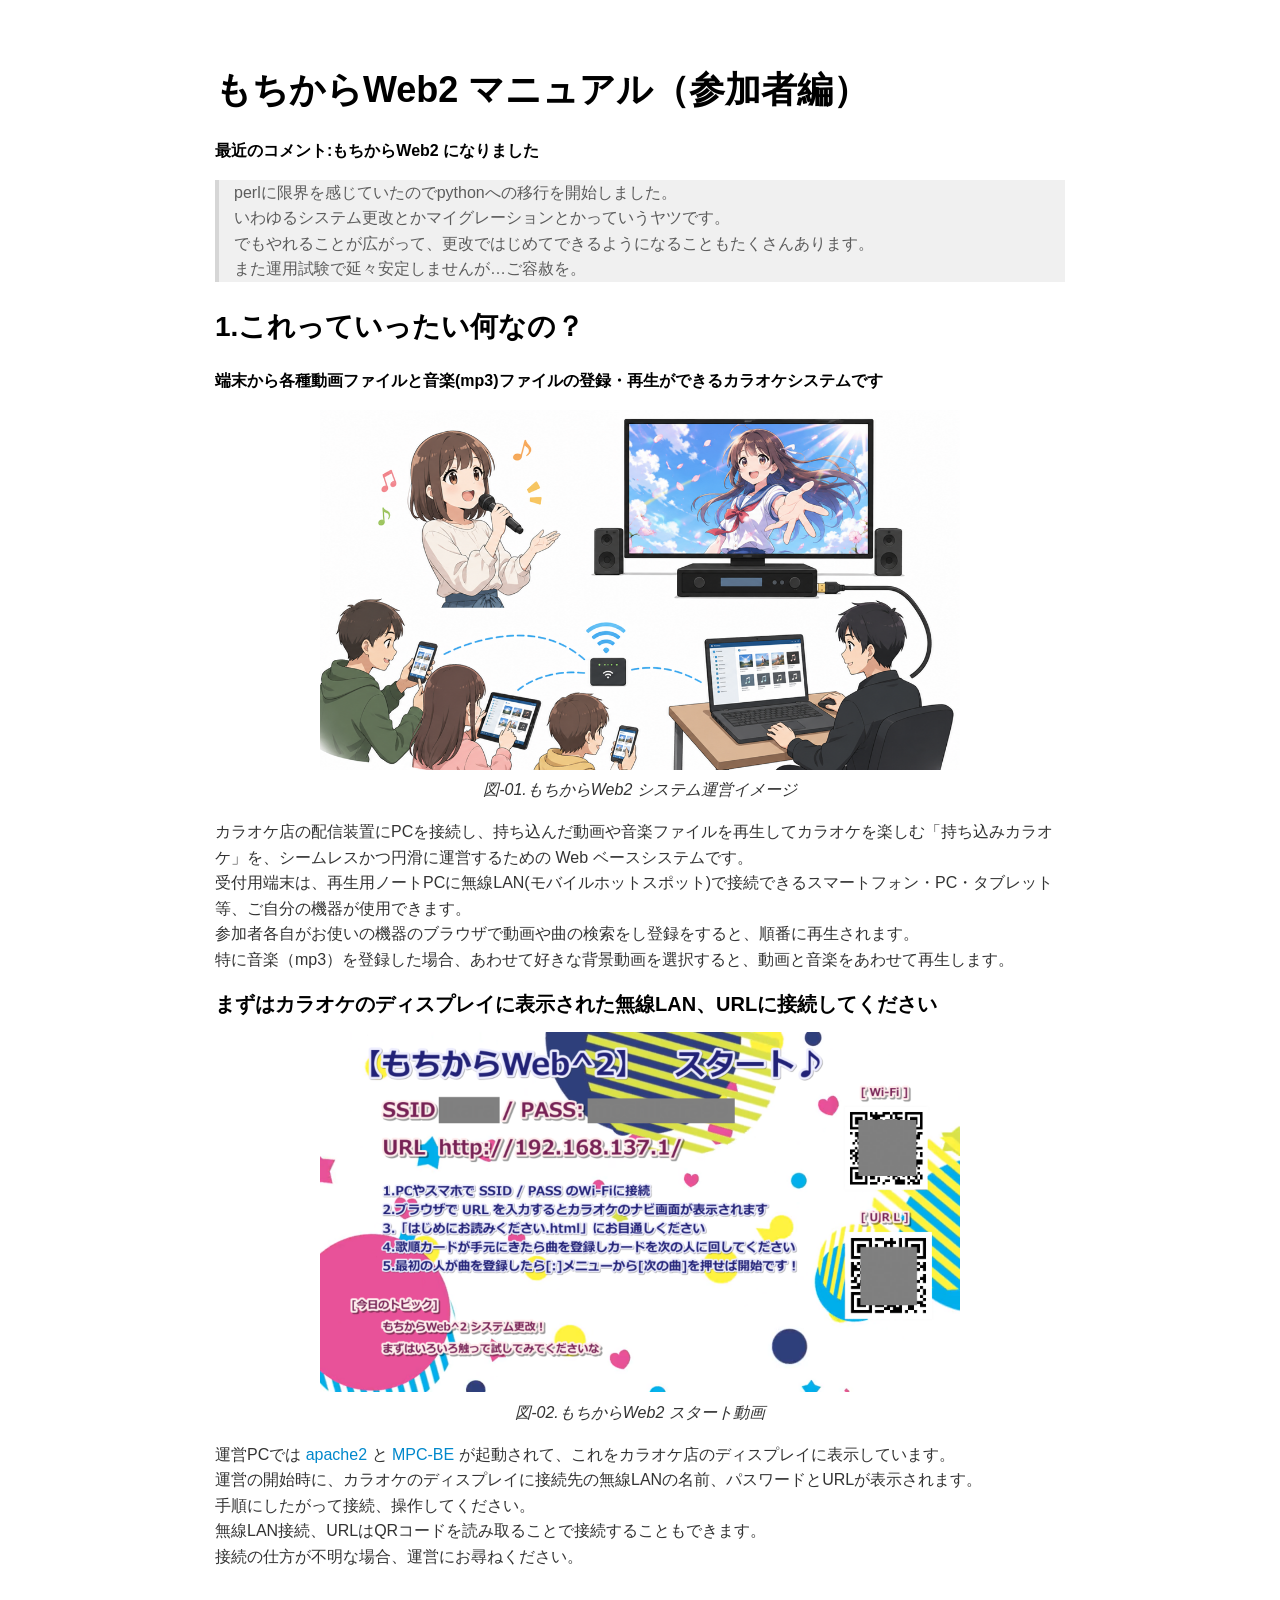
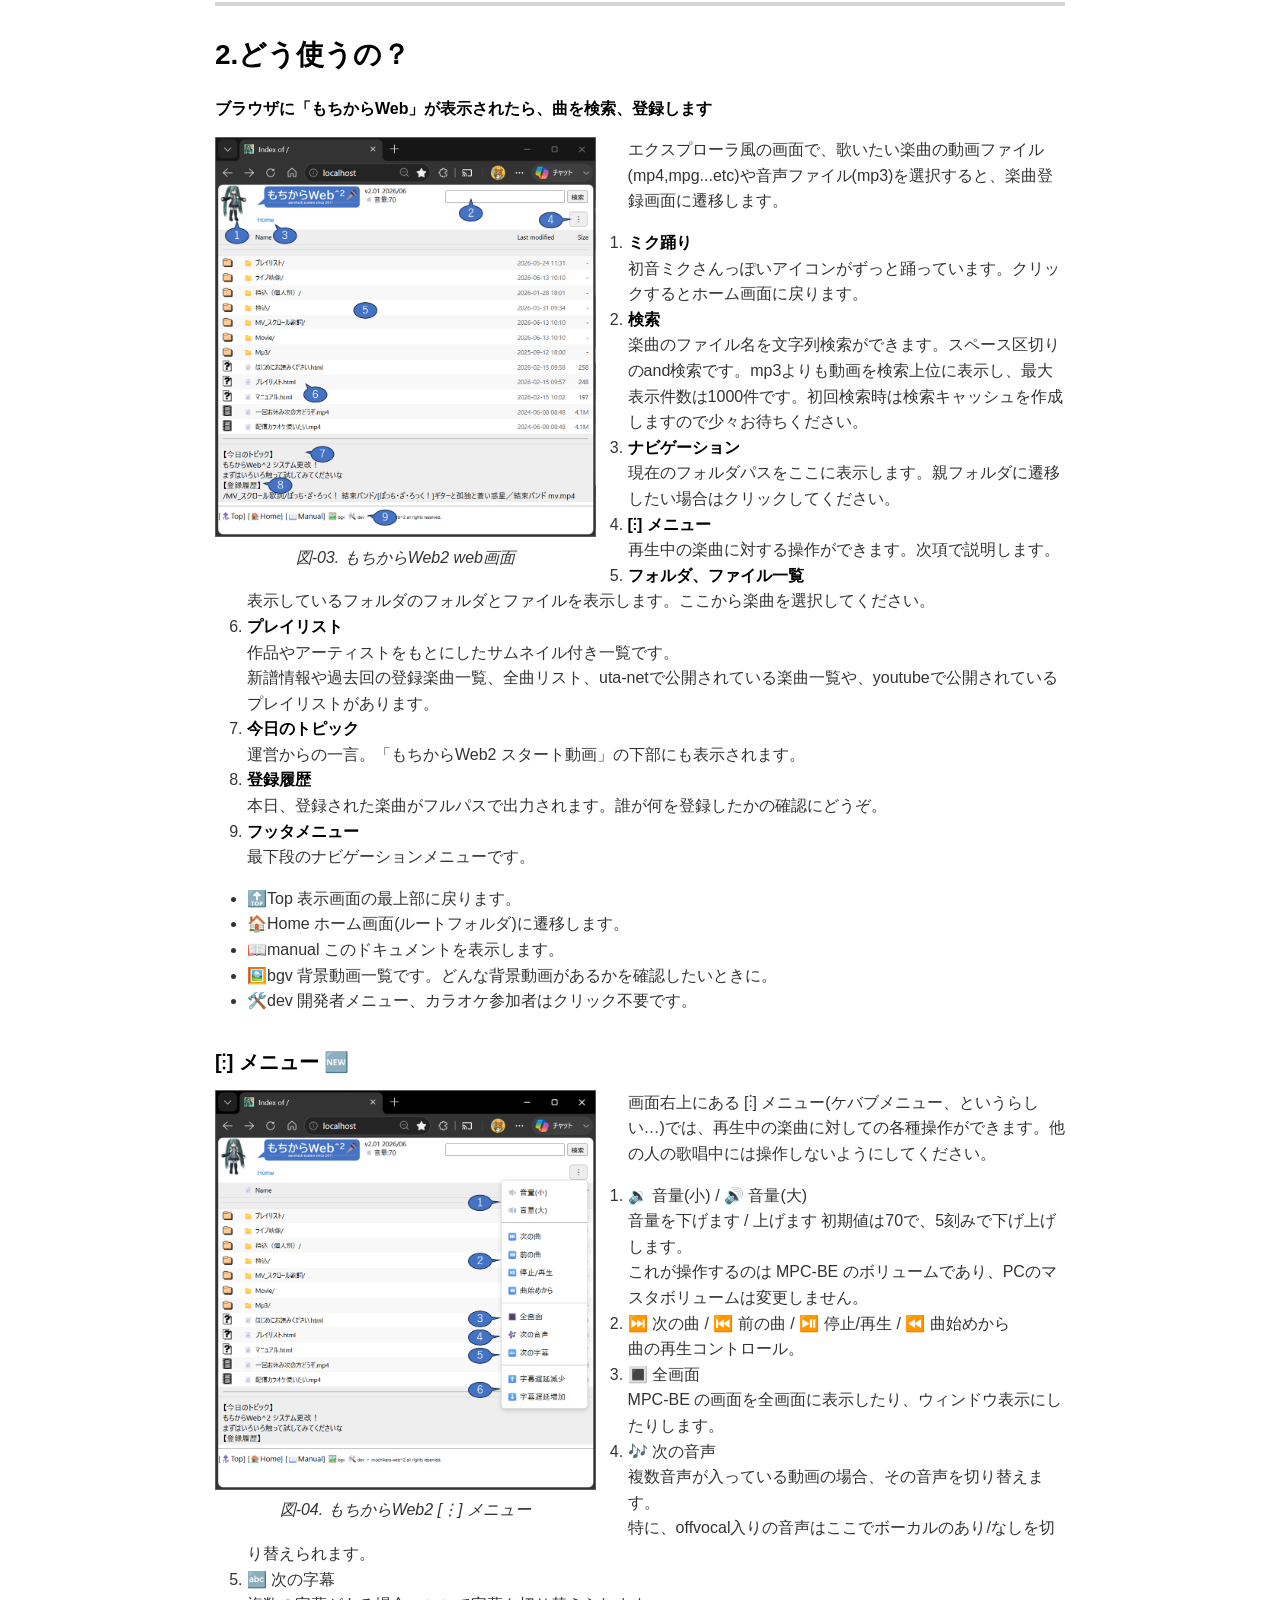
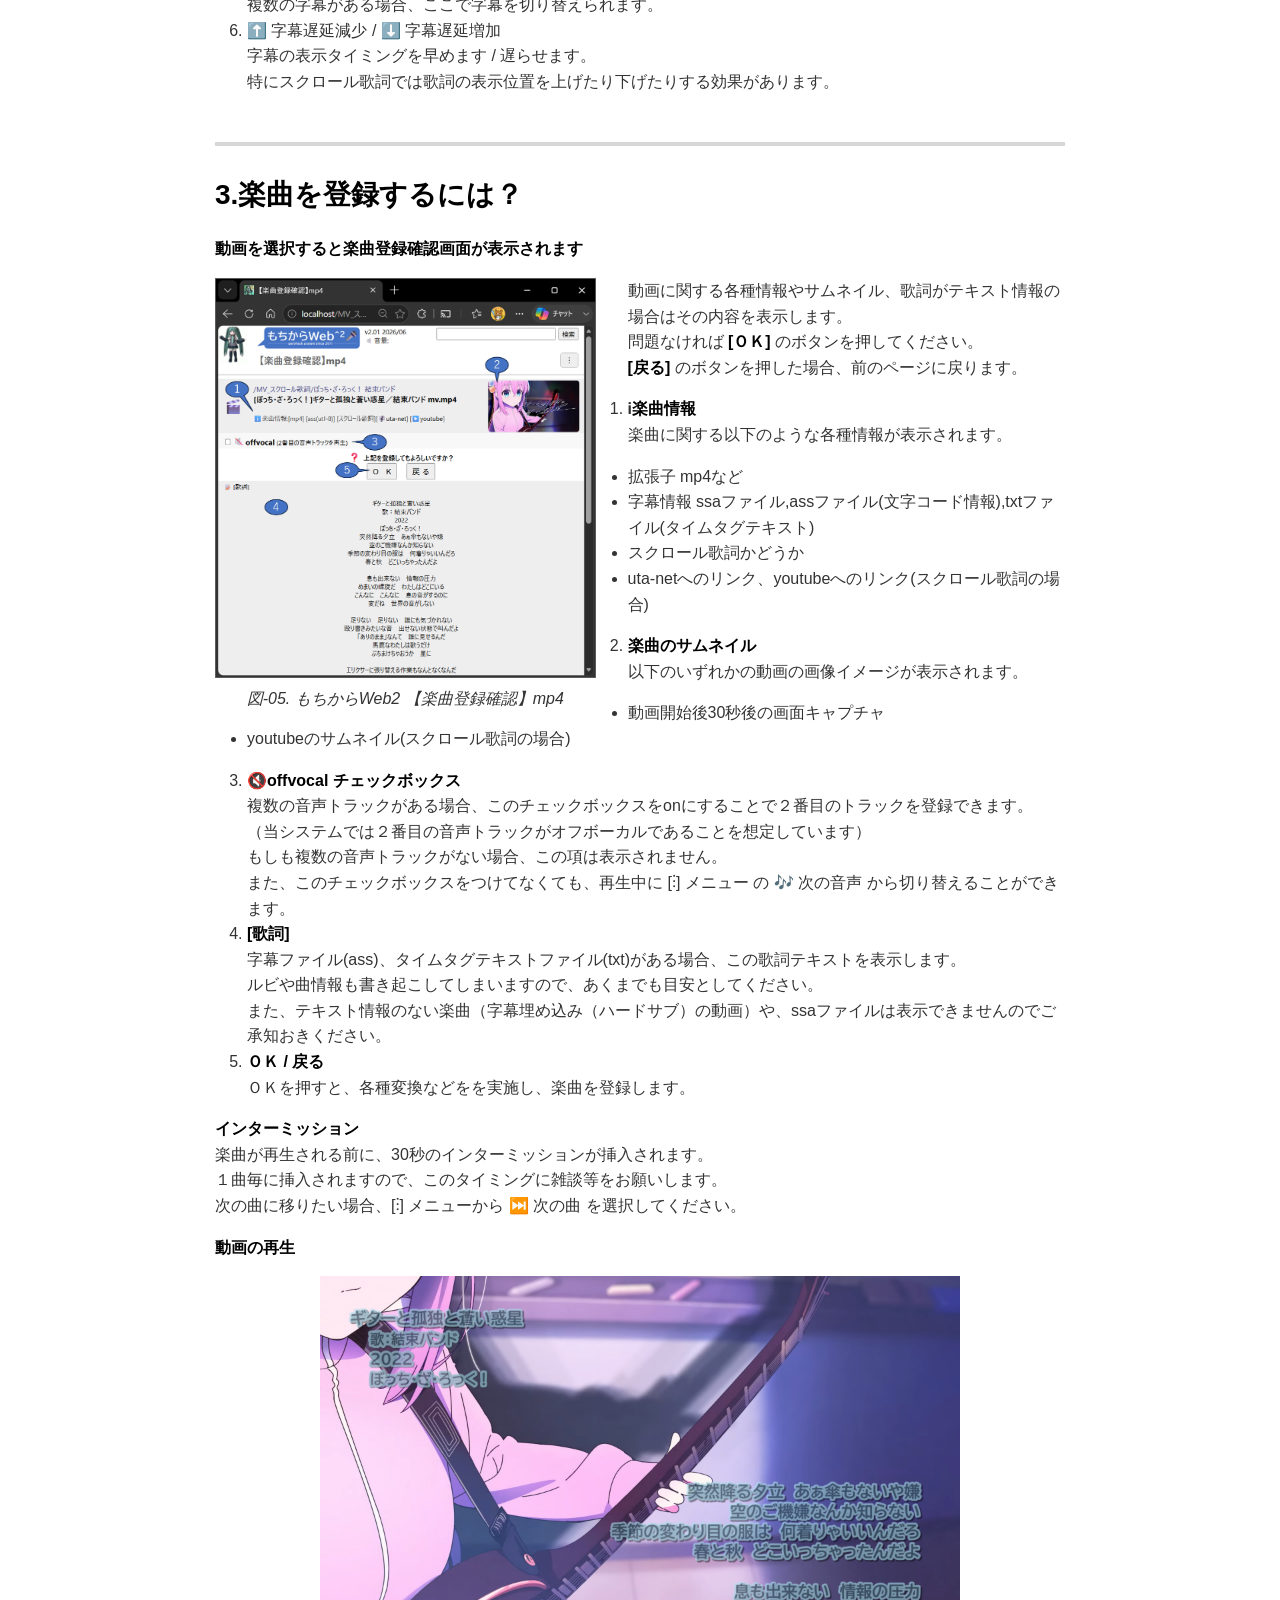
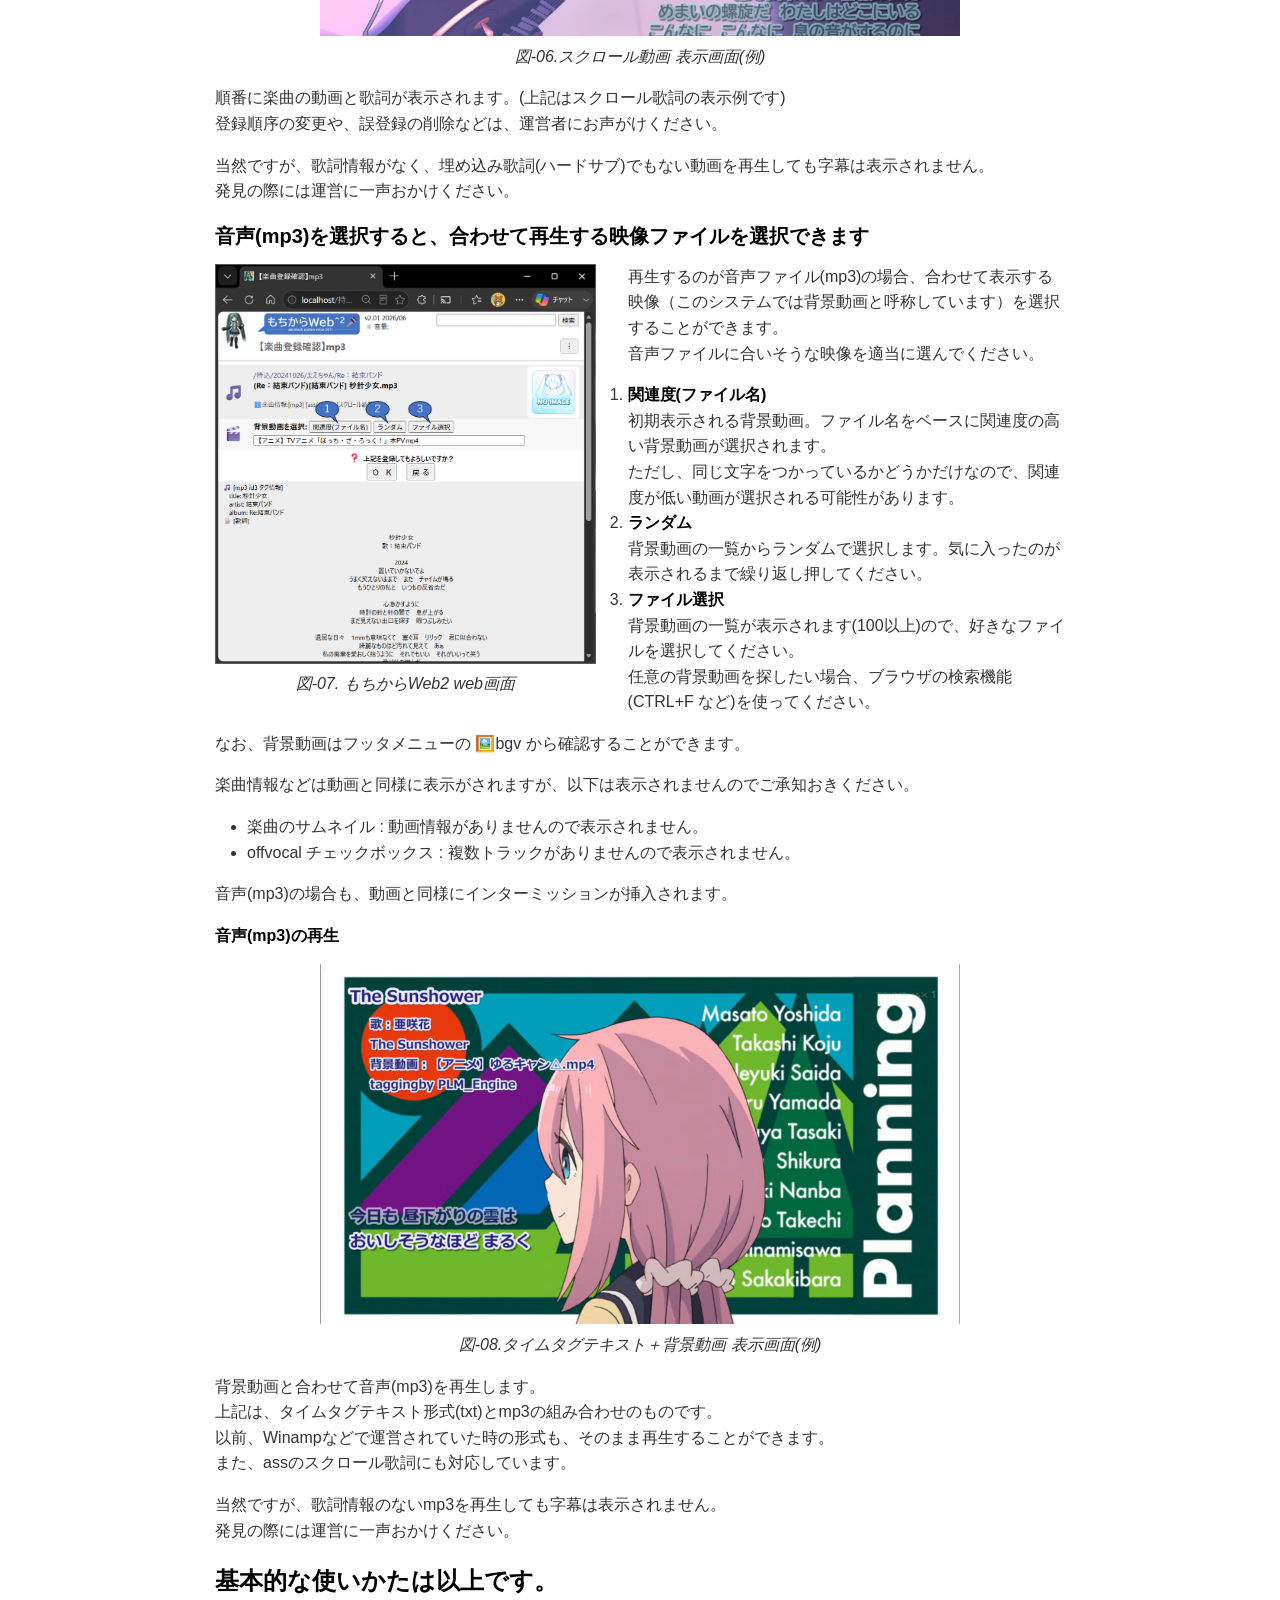
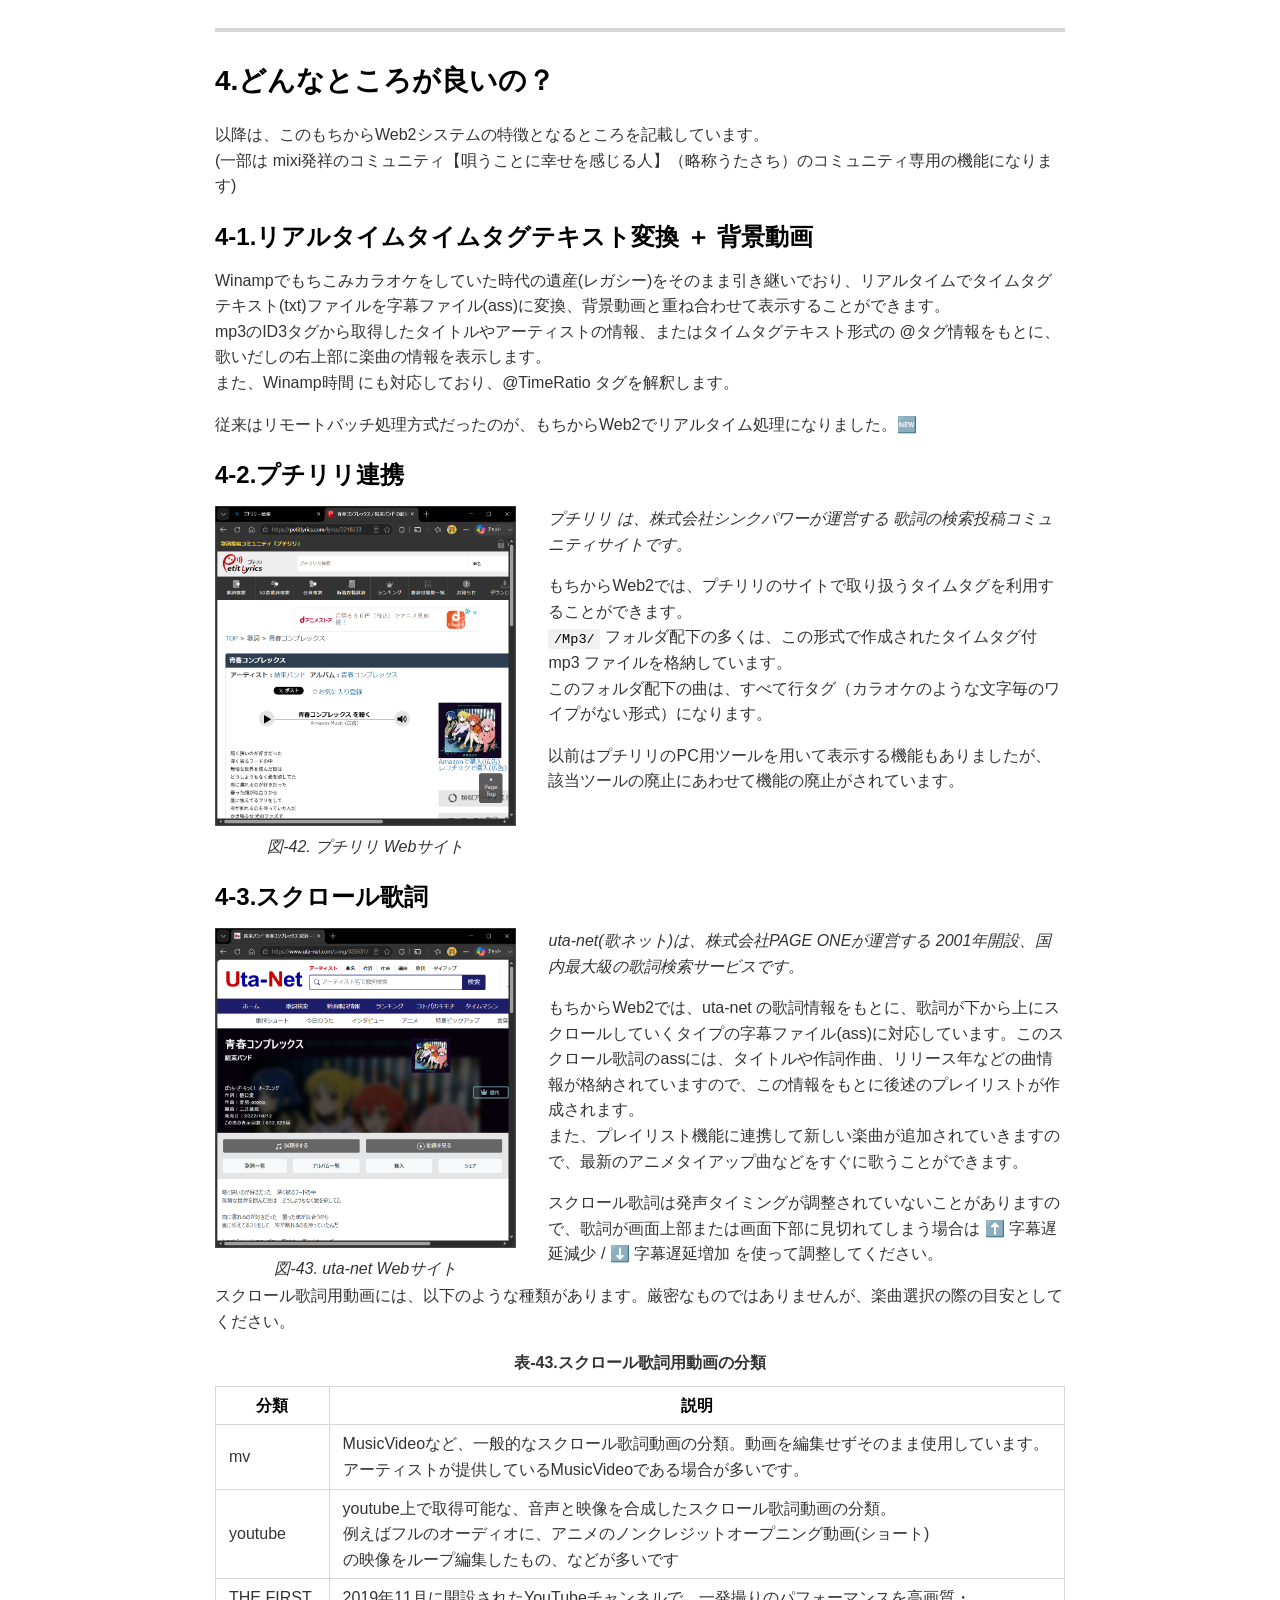
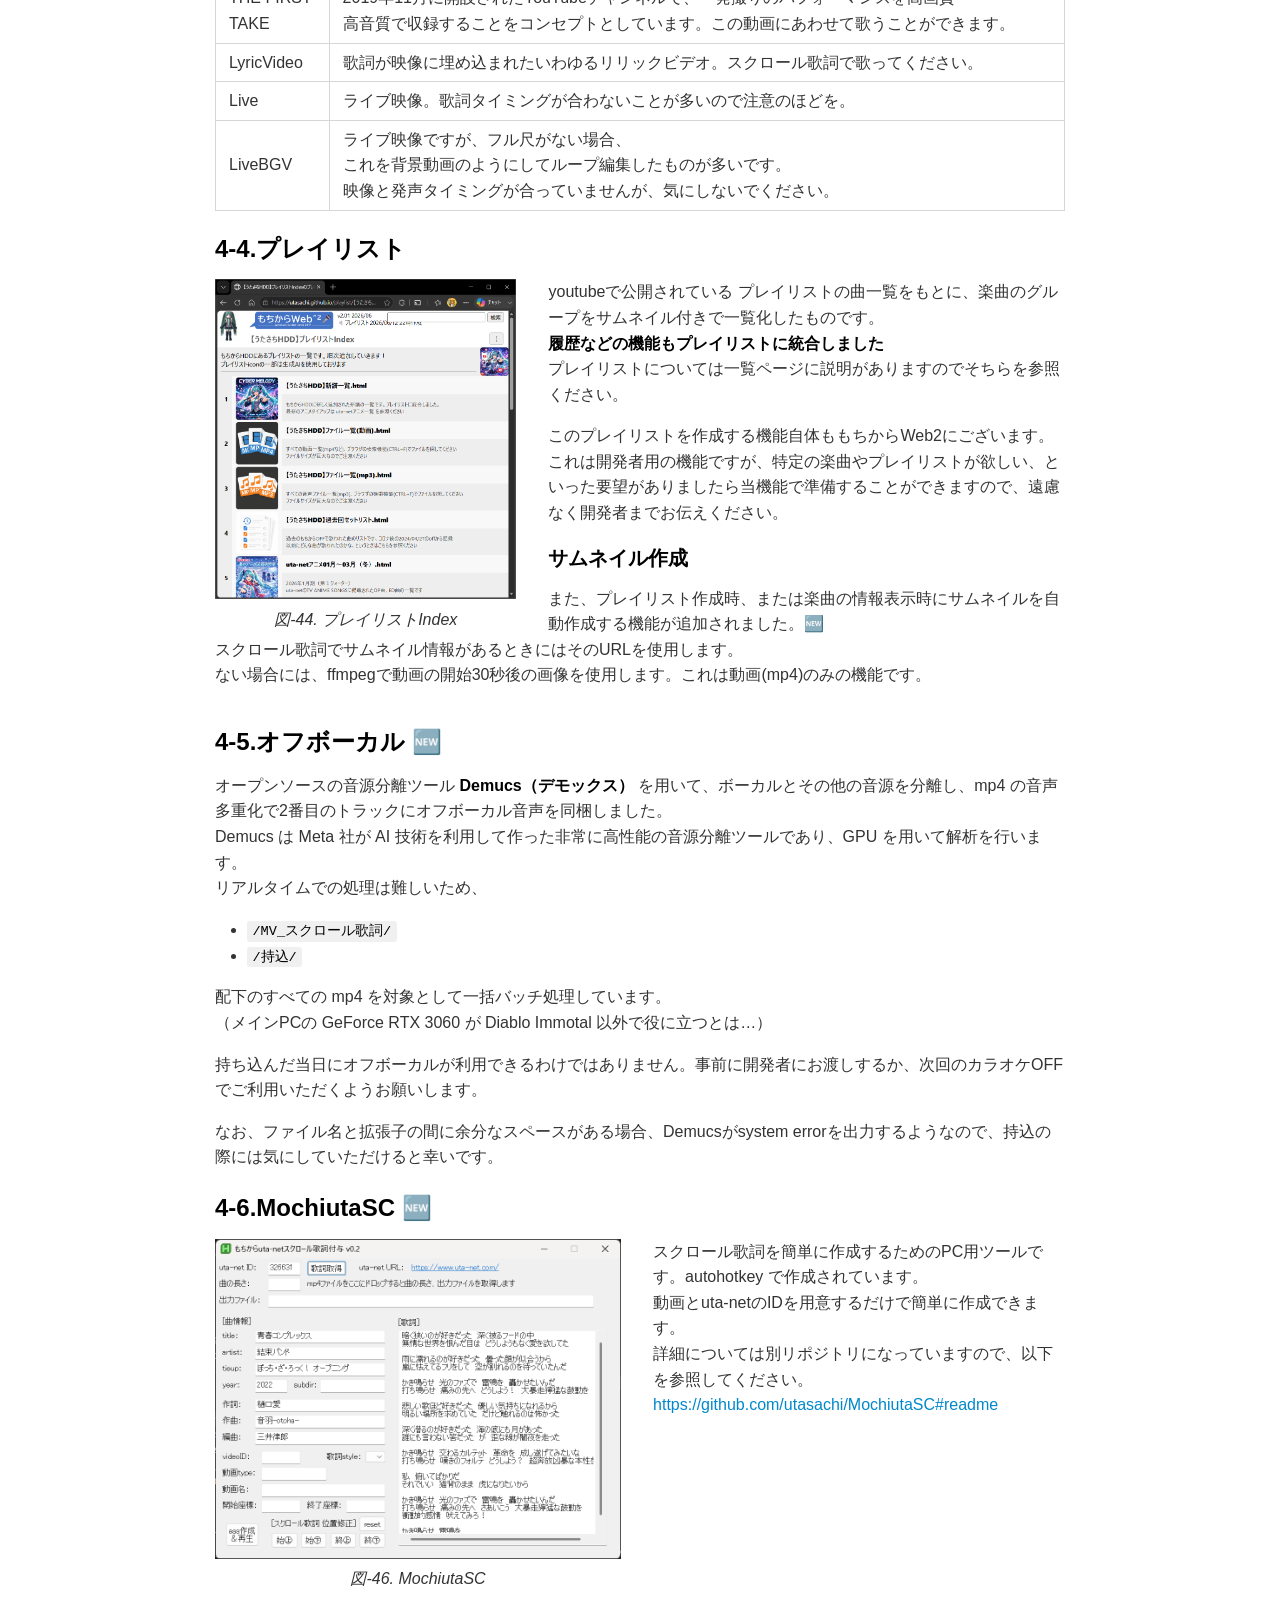
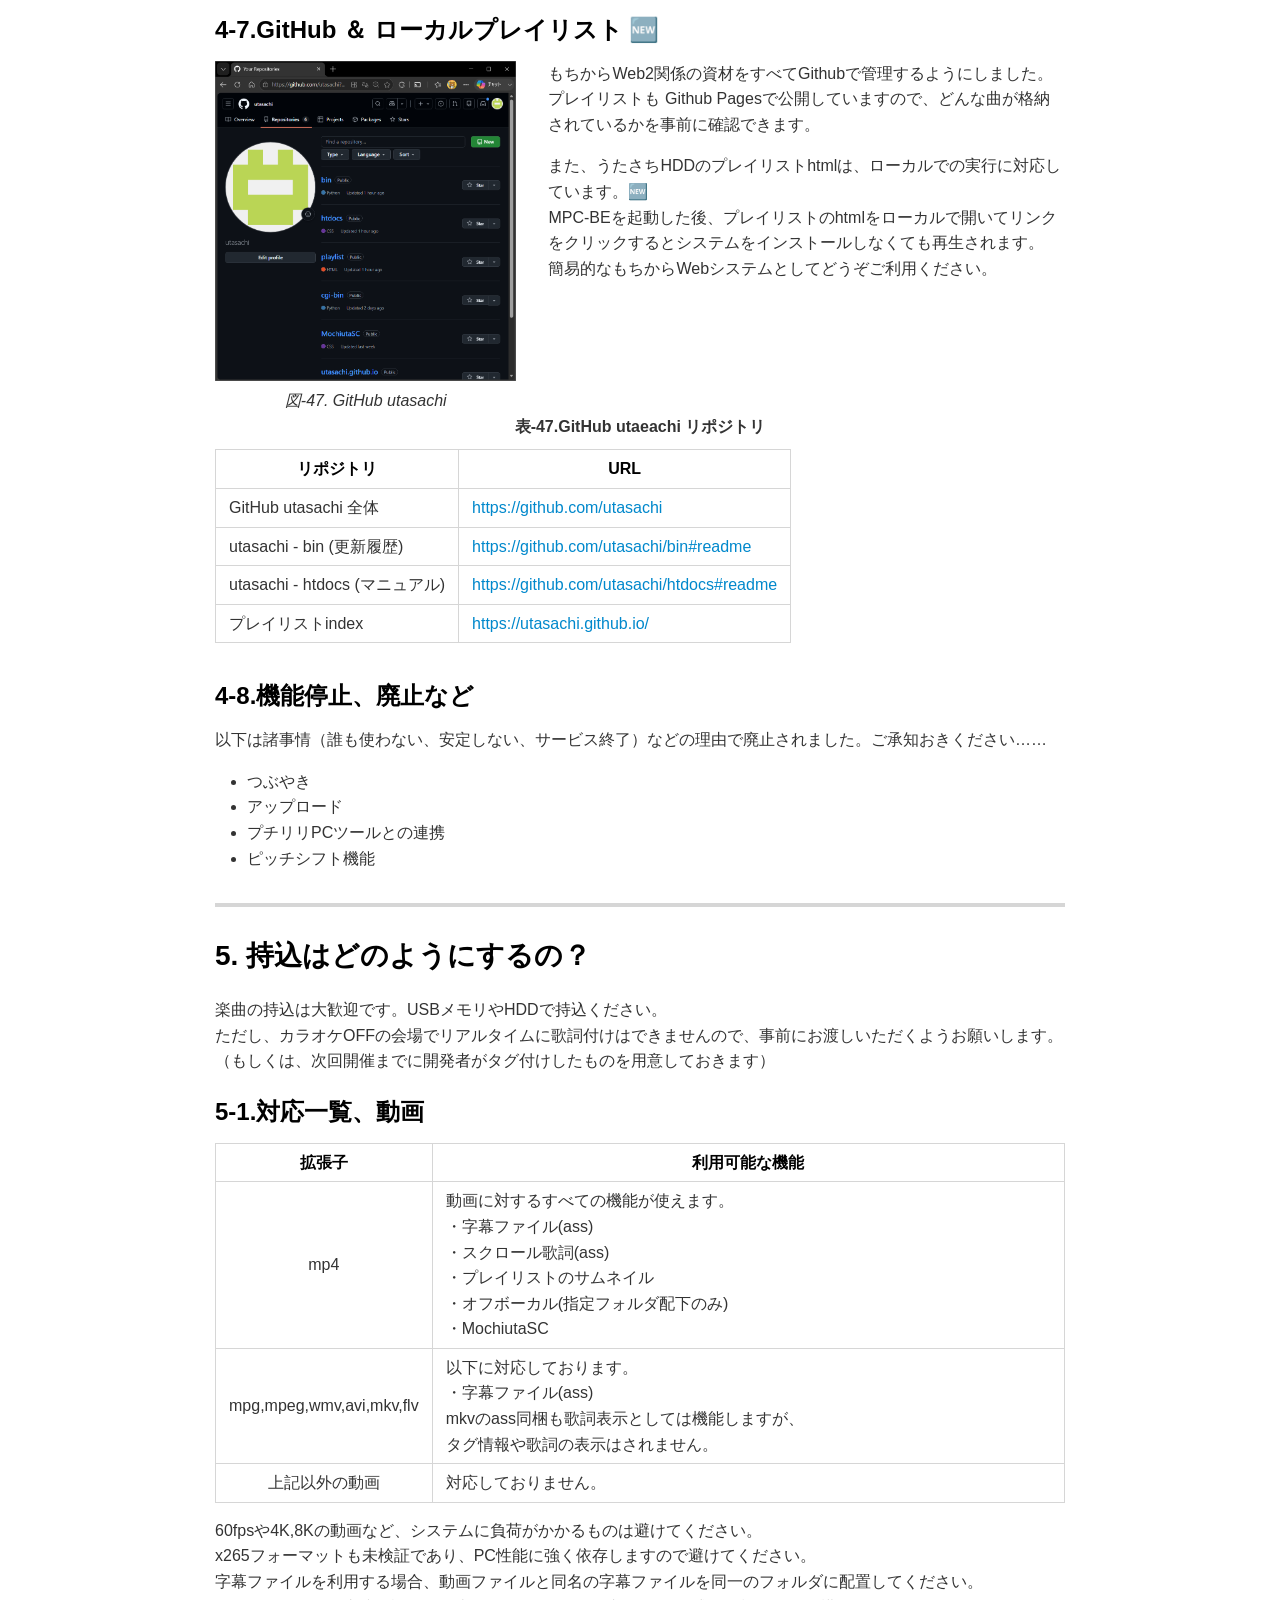
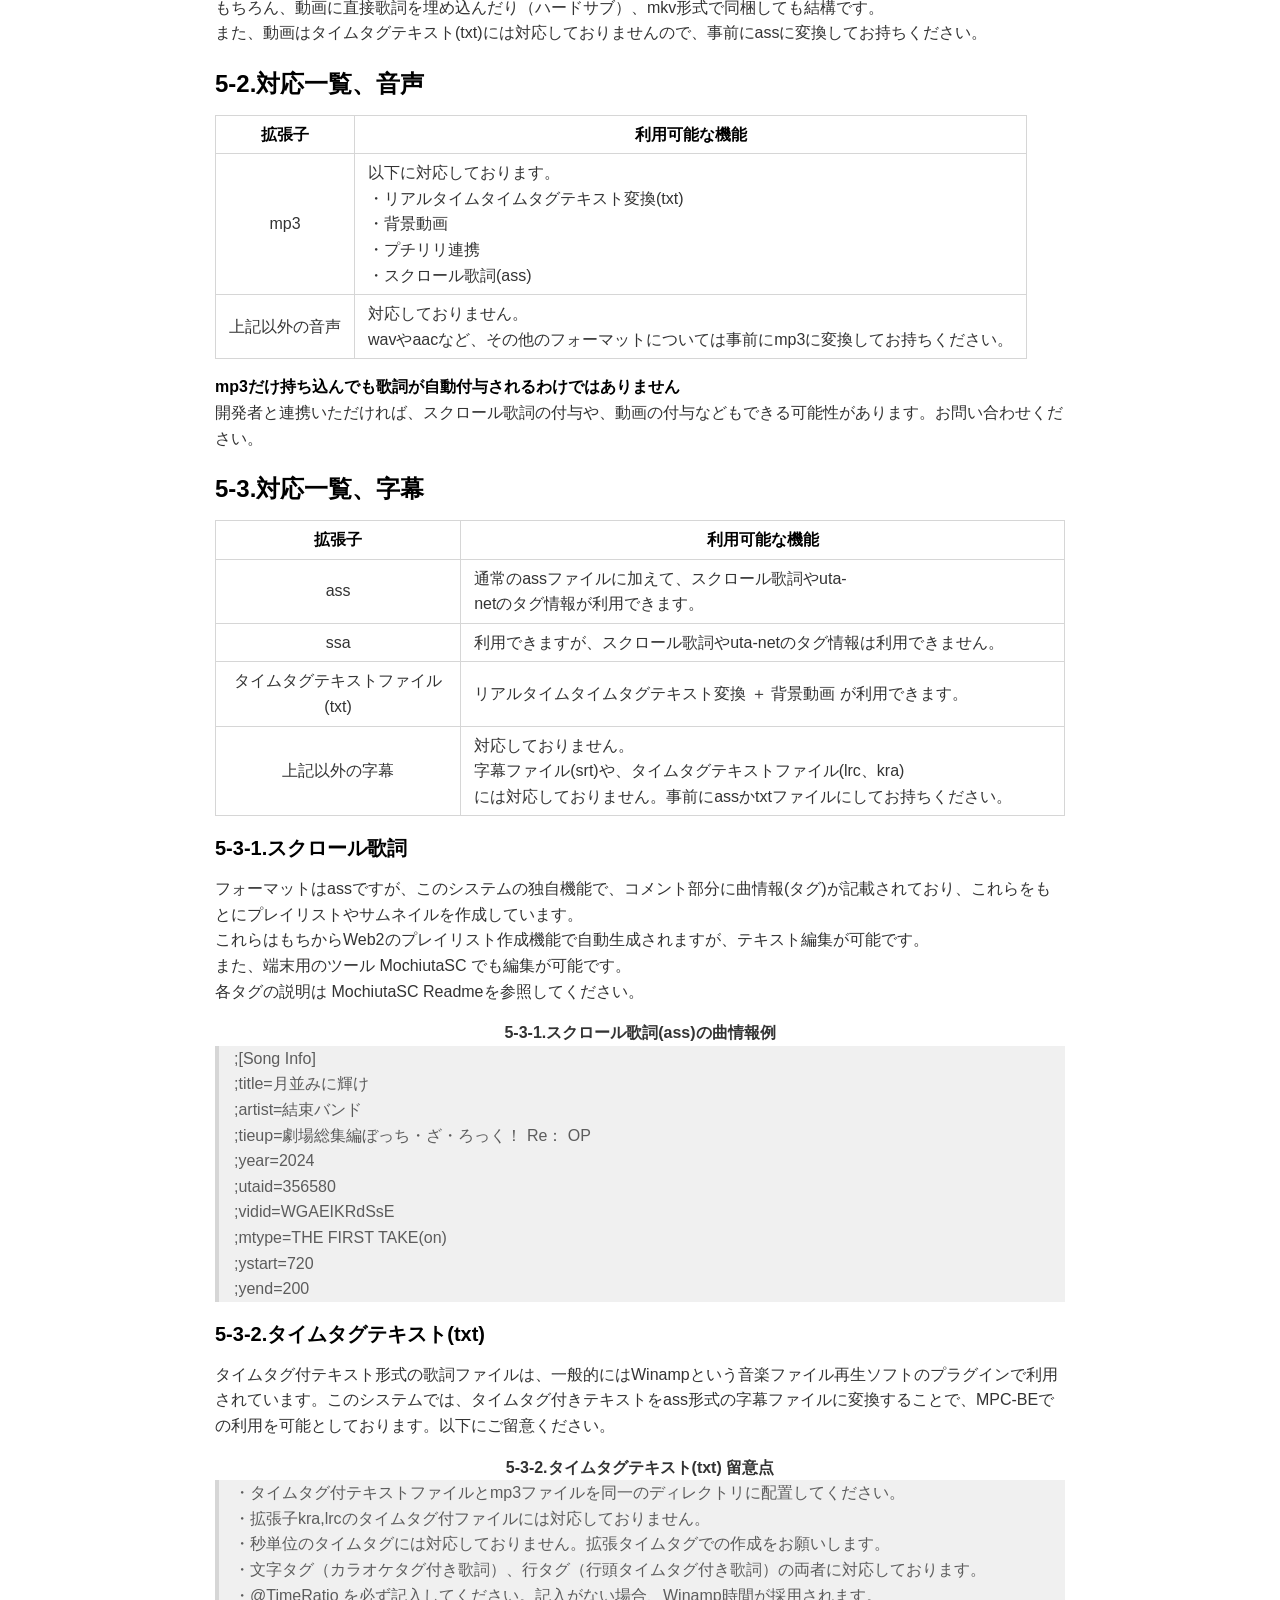
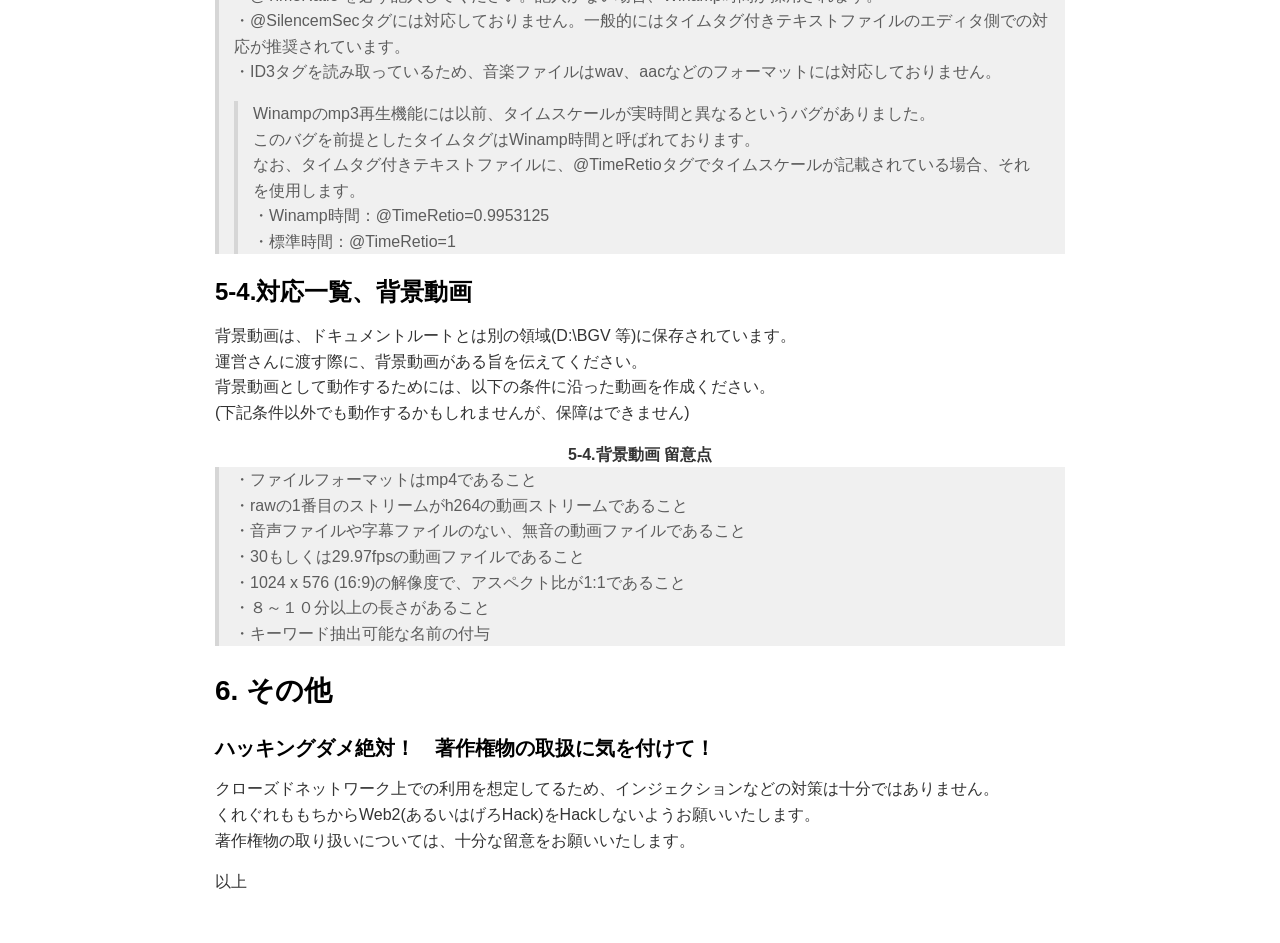
==== commit d3d848bd: "auto update" ====
--- a/README.html
+++ b/README.html
@@ -130,7 +130,7 @@
 </ol>
 <ul>
 <li>拡張子 mp4など</li>
-<li>字幕情報 assファイル(文字コード情報),txtファイル(タイムタグテキスト)</li>
+<li>字幕情報 ssaファイル,assファイル(文字コード情報),txtファイル(タイムタグテキスト)</li>
 <li>スクロール歌詞かどうか</li>
 <li>uta-netへのリンク、youtubeへのリンク(スクロール歌詞の場合)</li>
 </ul>
@@ -154,7 +154,7 @@
 <p><strong>[歌詞]</strong><br>
 字幕ファイル(ass)、タイムタグテキストファイル(txt)がある場合、この歌詞テキストを表示します。<br>
 ルビや曲情報も書き起こしてしまいますので、あくまでも目安としてください。<br>
-また、テキスト情報のない楽曲（字幕埋め込み（ハードサブ）の動画）などは表示できませんのでご承知おきください。</p>
+また、テキスト情報のない楽曲（字幕埋め込み（ハードサブ）の動画）や、ssaファイルは表示できませんのでご承知おきください。</p>
 </li>
 <li>
 <p><strong>ＯＫ / 戻る</strong><br>
@@ -299,10 +299,10 @@
 リアルタイムでの処理は難しいため、</p>
 <ul>
 <li><code>/MV_スクロール歌詞/</code></li>
-<li><code>/持込/</code><br>
-配下のすべての mp4 を対象として一括バッチ処理しています。<br>
-（メインPCの GeForce RTX 3060 が Diablo Immotal 以外で役に立つとは…）</li>
+<li><code>/持込/</code></li>
 </ul>
+<p>配下のすべての mp4 を対象として一括バッチ処理しています。<br>
+（メインPCの GeForce RTX 3060 が Diablo Immotal 以外で役に立つとは…）</p>
 <p>持ち込んだ当日にオフボーカルが利用できるわけではありません。事前に開発者にお渡しするか、次回のカラオケOFFでご利用いただくようお願いします。</p>
 <p>なお、ファイル名と拡張子の間に余分なスペースがある場合、Demucsがsystem errorを出力するようなので、持込の際には気にしていただけると幸いです。</p>
 <h3 id="4-6mochiutasc-">4-6.MochiutaSC 🆕 </h3>
@@ -355,11 +355,13 @@
 </table>
 <div style="clear:left;"></div>
 <h3 id="4-8機能停止-廃止など">4-8.機能停止、廃止など </h3>
-<p>以下は諸事情（誰も使わない、安定しない、サービス終了）などの理由で廃止されました。ご承知おきください……<br>
-・つぶやき<br>
-・アップロード<br>
-・プチリリPCツールとの連携<br>
-・ピッチシフト機能</p>
+<p>以下は諸事情（誰も使わない、安定しない、サービス終了）などの理由で廃止されました。ご承知おきください……</p>
+<ul>
+<li>つぶやき</li>
+<li>アップロード</li>
+<li>プチリリPCツールとの連携</li>
+<li>ピッチシフト機能</li>
+</ul>
 <hr>
 <h2 id="5-持込はどのようにするの">5. 持込はどのようにするの？ </h2>
 <p>楽曲の持込は大歓迎です。USBメモリやHDDで持込ください。<br>
@@ -425,7 +427,11 @@
 <tbody>
 <tr>
 <td style="text-align:center">ass</td>
-<td>通常のassファイルに加えて、スクロール歌詞が利用できます。</td>
+<td>通常のassファイルに加えて、スクロール歌詞やuta-netのタグ情報が利用できます。</td>
+</tr>
+<tr>
+<td style="text-align:center">ssa</td>
+<td>利用できますが、スクロール歌詞やuta-netのタグ情報は利用できません。</td>
 </tr>
 <tr>
 <td style="text-align:center">タイムタグテキストファイル(txt)</td>
@@ -439,7 +445,7 @@
 </table>
 <h4 id="5-3-1スクロール歌詞">5-3-1.スクロール歌詞 </h4>
 <p>フォーマットはassですが、このシステムの独自機能で、コメント部分に曲情報(タグ)が記載されており、これらをもとにプレイリストやサムネイルを作成しています。<br>
-これらはもちうたWebのプレイリスト作成機能で自動生成されますが、テキスト編集が可能です。<br>
+これらはもちからWeb2のプレイリスト作成機能で自動生成されますが、テキスト編集が可能です。<br>
 また、端末用のツール MochiutaSC でも編集が可能です。<br>
 各タグの説明は MochiutaSC Readmeを参照してください。</p>
 <center><b>5-3-1.スクロール歌詞(ass)の曲情報例</b></center>
@@ -466,8 +472,6 @@
 ・@TimeRatio を必ず記入してください。記入がない場合、Winamp時間が採用されます。<br>
 ・@SilencemSecタグには対応しておりません。一般的にはタイムタグ付きテキストファイルのエディタ側での対応が推奨されています。<br>
 ・ID3タグを読み取っているため、音楽ファイルはwav、aacなどのフォーマットには対応しておりません。</p>
-</blockquote>
-<blockquote>
 <blockquote>
 <p>Winampのmp3再生機能には以前、タイムスケールが実時間と異なるというバグがありました。<br>
 このバグを前提としたタイムタグはWinamp時間と呼ばれております。<br>
